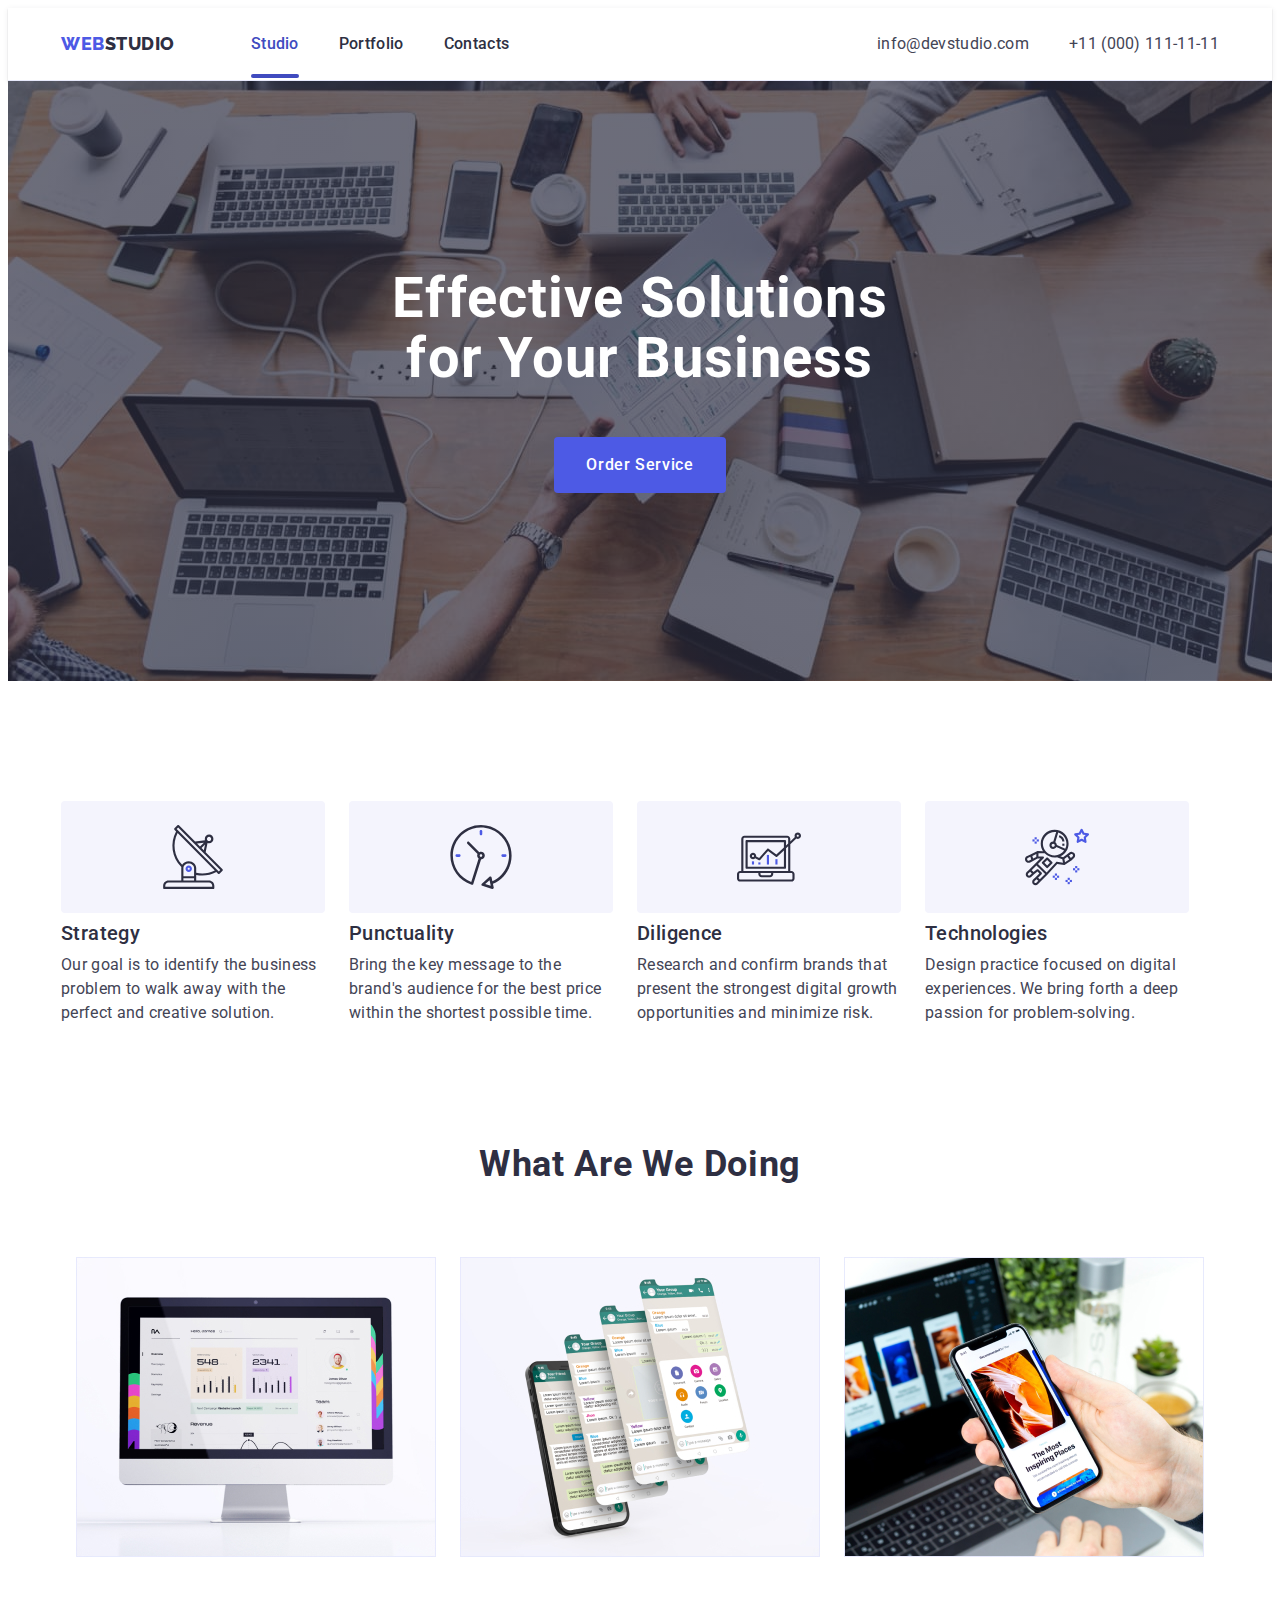
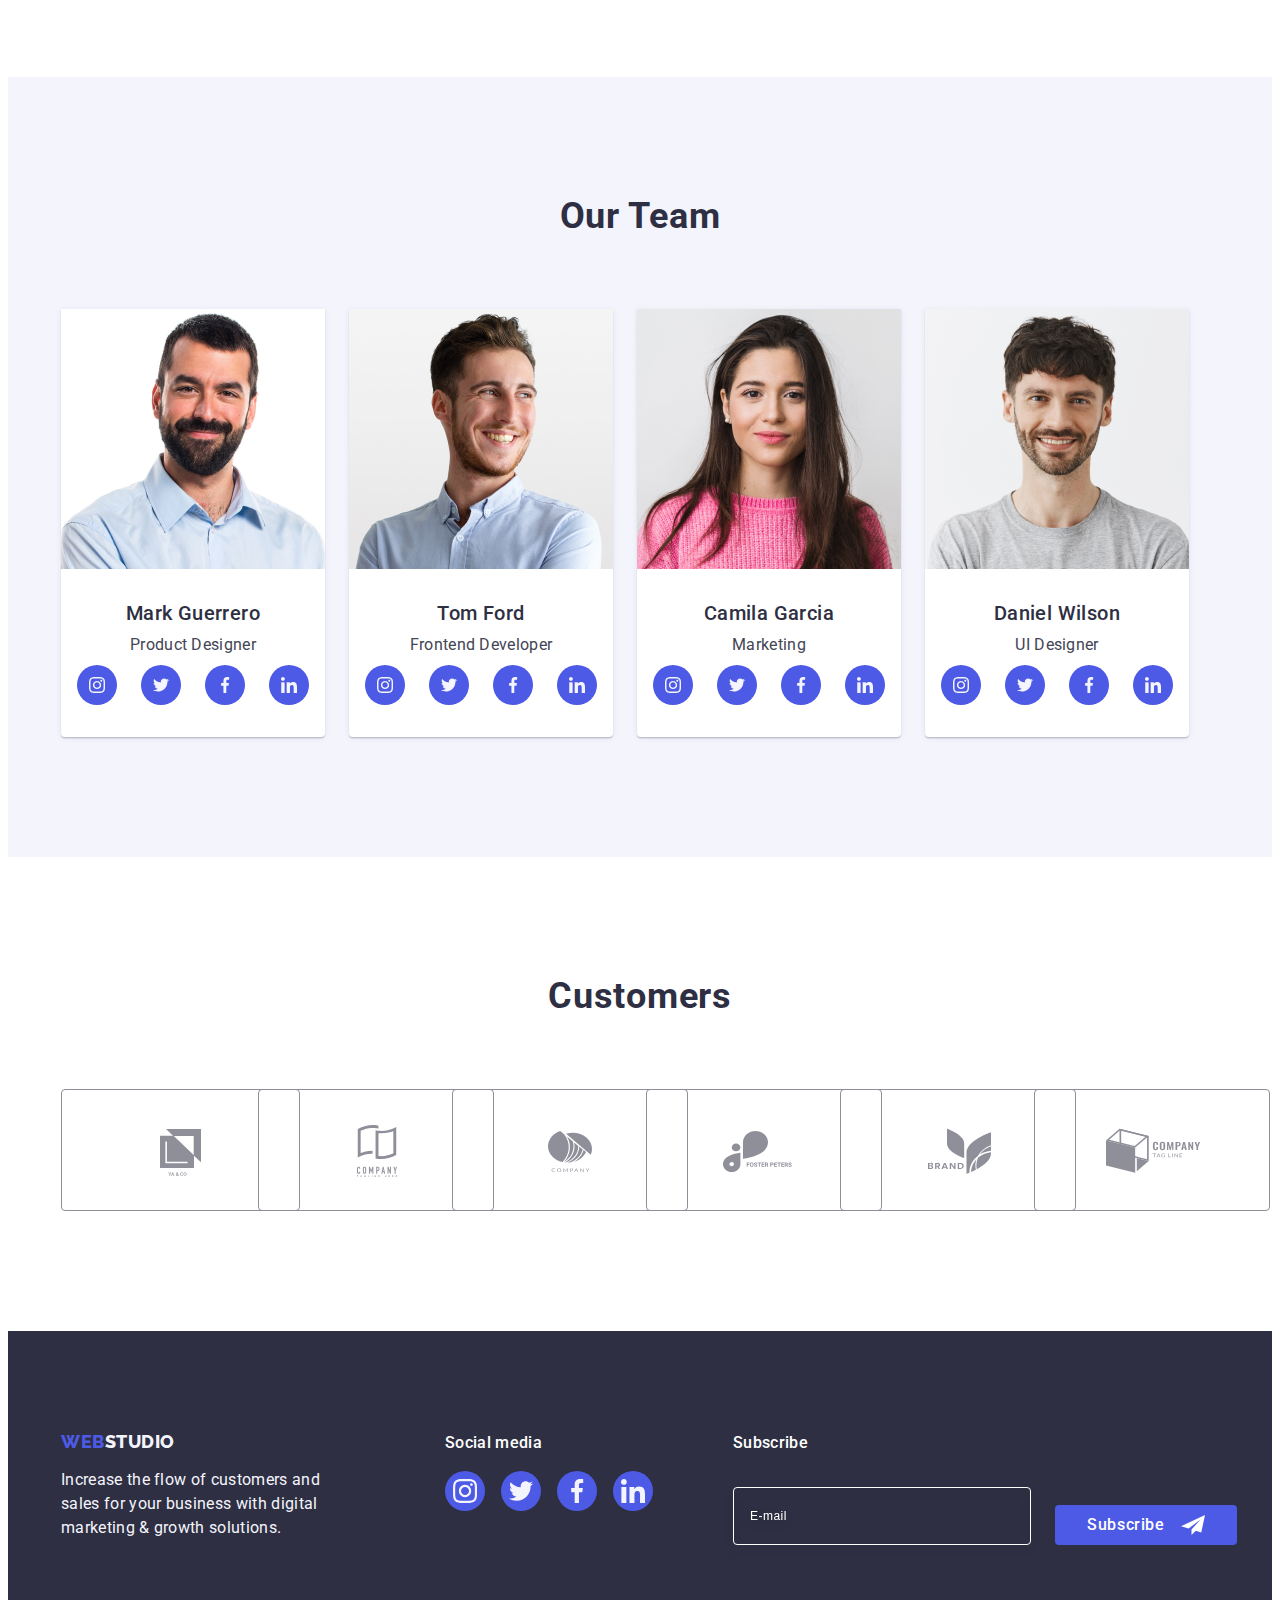
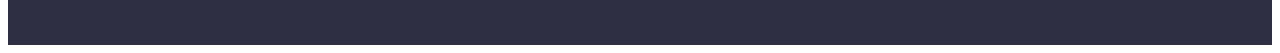
==== index.html @ f56a8803 "Initial commit" ====
<!DOCTYPE html>
<html lang="en">
<head>
    <meta charset="UTF-8">
    <meta http-equiv="X-UA-Compatible" content="IE=edge">
    <meta name="viewport" content="width=device-width, initial-scale=1.0">
    <title>WebStudio</title>

    <!-- Fonts -->
    <link rel="preconnect" href="https://fonts.googleapis.com">
    <link rel="preconnect" href="https://fonts.gstatic.com" crossorigin>
    <link href="https://fonts.googleapis.com/css2?family=Raleway:wght@800&family=Roboto:wght@400;500;700;900&display=swap" rel="stylesheet">

    <!-- Styles -->
    <link rel="stylesheet" href="https://cdnjs.cloudflare.com/ajax/libs/modern-normalize/2.0.0/modern-normalize.min.css" integrity="sha512-4xo8blKMVCiXpTaLzQSLSw3KFOVPWhm/TRtuPVc4WG6kUgjH6J03IBuG7JZPkcWMxJ5huwaBpOpnwYElP/m6wg==" crossorigin="anonymous" referrerpolicy="no-referrer"/>    <link rel="stylesheet" href="./css/styles.css">

</head>
<body style="font-family: 'Roboto', sans-serif; color: #434455; background-color: #FFFFFF;">
    <!-- Header -->
    <header class="header">
        <div class="header-container container">

        <!-- Menu -->
        <nav class="nav">
            <a class="logo link" href="./index.html">Web<span class="text-link">Studio</span></a>
            <ul class="nav-menu list">
                <li>
                    <a href="./index.html" class="nav-item link active">Studio</a>
                </li>
                <li>
                    <a href="./portfolio.html" class="nav-item link">Portfolio</a>
                </li>
                <li>
                    <a href="" class="nav-item link">Contacts</a>
                </li>
            </ul>
        </nav>

        <address class="address" style="font-style: normal;">
            <ul class="address-list list">
                <li>
                    <a class="address-link link" href="mailto:info@devstudio.com">info@devstudio.com</a>
                </li>
                <li>
                    <a class="address-link link" href="tel:+110001111111">+11 (000) 111-11-11</a>
                </li>
            </ul>
        </address>
        </div>
    </header>

    <main>
        <!-- Section 1 -->
        <section class="primary-section">
            <div class="container">
                <h1 class="title">Effective Solutions for Your Business</h1>
                <button data-modal-open type="button" class="btn-orders btn">Order Service</button>
            </div>
        </section>
        
        <!-- Section 2 -->
        <section class="secondary-section section">
            <div class="container">
                <h2  class="title-section visually-hidden">Our Services</h2>

            <ul class="section-list list">
                <li class="section-list-item">
                    <div class="section-icon-bg">
                        <svg class="icon" width="64" height="64">
                            <use href="./images/icons.svg#antenna"></use>
                        </svg>
                    </div>
                    <h3 class="title-description">Strategy</h3>
                    <p class="text-description">
                        Our goal is to identify the business problem to walk away with the perfect and creative solution. 
                    </p>
                </li>
                <li class="section-list-item">
                    <div class="section-icon-bg">
                        <svg class="icon" width="64" height="64">
                            <use href="./images/icons.svg#clock"></use>
                        </svg>
                    </div>
                    <h3 class="title-description">Punctuality</h3>
                    <p class="text-description">
                        Bring the key message to the brand's audience for the best price within the shortest possible time. 
                    </p>
                </li>
                <li class="section-list-item">
                    <div class="section-icon-bg">
                        <svg class="icon" width="64" height="64">
                            <use href="./images/icons.svg#diagrama"></use>
                        </svg>
                    </div>
                    <h3 class="title-description">Diligence</h3>
                    <p class="text-description">
                        Research and confirm brands that present the strongest digital growth opportunities and minimize risk. 
                    </p>
                </li>
                <li class="section-list-item">
                    <div class="section-icon-bg">
                        <svg class="icon" width="64" height="64">
                            <use href="./images/icons.svg#astronaut"></use>
                        </svg>
                    </div>
                    <h3 class="title-description">Technologies</h3>
                    <p class="text-description">
                        Design practice focused on digital experiences. We bring forth a deep passion for problem-solving. 
                    </p>
                </li>
            </ul>
            </div>
            
        </section>

        <!-- Section 3 -->
        <section class="section">
            <div class="container">
                <h2 class="title-section">What are we doing</h2>
                <ul class="section-list container list">
                    <li class="img-list-item">
                        <img src="./images/iMac-img.jpg" alt="iMac" width="360" height="300">
                    </li>
                    <li class="img-list-item">
                        <img src="./images/iPhone-img.jpg" alt="iPhone" width="360" height="300">
                    </li>
                    <li class="img-list-item">
                        <img src="./images/mac_and_phone-img.jpg" alt="iPhone&Macbook" width="360" height="300">
                    </li>
                </ul>
            </div>
        </section>

        <!-- Section 4 -->
        <section class="team section">
            <div class="container">
                <h2 class="title-section">Our Team</h2>
                <ul class="section-list list">
                    <li class="list-item">
                        <img src="./images/Mark_Guerrero.jpg" alt="Mark Guerrero, Product Designer" width="264" height="260">
                        <div class="text-container">
                            <h3 class="title-description">Mark Guerrero</h3>
                            <p class="text-description">Product Designer</p>

                            <ul class="list-svg list">
                                <li class="item-svg">
                                    <a class="item-svg-link link" href="">
                                        <svg class="icon" width="16" height="16">
                                            <use href="./images/icons.svg#instagram"></use>
                                        </svg>
                                    </a>
                                </li>
                                <li class="item-svg">
                                    <a class="item-svg-link link" href="">
                                        <svg class="icon" width="16" height="16">
                                            <use href="./images/icons.svg#twitter"></use>
                                        </svg>
                                    </a>
                                </li>
                                <li class="item-svg">
                                    <a class="item-svg-link link" href="">
                                        <svg class="icon" width="16" height="16">
                                            <use href="./images/icons.svg#facebook"></use>
                                        </svg>
                                    </a>
                                </li>
                                <li class="item-svg">
                                    <a class="item-svg-link link" href="">
                                        <svg class="icon" width="16" height="16">
                                            <use href="./images/icons.svg#linkendin"></use>
                                        </svg>
                                    </a>
                                </li>
                            </ul>
                        </div>
                        
                        
                    </li>

                    <li class="list-item">
                        <img src="./images/Tom_Ford.jpg" alt="Tom Ford, Frontend Developer" width="264" height="260">
                        <div class="text-container">
                            <h3 class="title-description">Tom Ford</h3>
                            <p class="text-description">Frontend Developer</p>

                            <ul class="list-svg list">
                                <li class="item-svg">
                                    <a class="item-svg-link link" href="">
                                        <svg class="icon" width="16" height="16">
                                            <use href="./images/icons.svg#instagram"></use>
                                        </svg>
                                    </a>
                                </li>
                                <li class="item-svg">
                                    <a class="item-svg-link link" href="">
                                        <svg class="icon" width="16" height="16">
                                            <use href="./images/icons.svg#twitter"></use>
                                        </svg>
                                    </a>
                                </li>
                                <li class="item-svg">
                                    <a class="item-svg-link link" href="">
                                        <svg class="icon" width="16" height="16">
                                            <use href="./images/icons.svg#facebook"></use>
                                        </svg>
                                    </a>
                                </li>
                                <li class="item-svg">
                                    <a class="item-svg-link link" href="">
                                        <svg class="icon" width="16" height="16">
                                            <use href="./images/icons.svg#linkendin"></use>
                                        </svg>
                                    </a>
                                </li>
                            </ul>
                        </div>
                        
                        
                    </li>

                    <li class="list-item">
                        <img src="./images/Camila_Garcia.jpg" alt="Camila Garcia, Marketing" width="264" height="260">
                        <div class="text-container">
                            <h3 class="title-description">Camila Garcia</h3>
                            <p class="text-description">Marketing</p>

                            <ul class="list-svg list">
                                <li class="item-svg">
                                    <a class="item-svg-link link" href="">
                                        <svg class="icon" width="16" height="16">
                                            <use href="./images/icons.svg#instagram"></use>
                                        </svg>
                                    </a>
                                </li>
                                <li class="item-svg">
                                    <a class="item-svg-link link" href="">
                                        <svg class="icon" width="16" height="16">
                                            <use href="./images/icons.svg#twitter"></use>
                                        </svg>
                                    </a>
                                </li>
                                <li class="item-svg">
                                    <a class="item-svg-link link" href="">
                                        <svg class="icon" width="16" height="16">
                                            <use href="./images/icons.svg#facebook"></use>
                                        </svg>
                                    </a>
                                </li>
                                <li class="item-svg">
                                    <a class="item-svg-link link" href="">
                                        <svg class="icon" width="16" height="16">
                                            <use href="./images/icons.svg#linkendin"></use>
                                        </svg>
                                    </a>
                                </li>
                            </ul>
                        </div>
                    </li>
                    
                    <li class="list-item">
                        <img src="./images/Daniel_Wilson.jpg" alt="Daniel Wilson, UI Designer" width="264" height="260">
                        <div class="text-container">
                            <h3 class="title-description">Daniel Wilson</h3>
                            <p class="text-description">UI Designer</p>

                            <ul class="list-svg list">
                                <li class="item-svg">
                                    <a class="item-svg-link link" href="">
                                        <svg class="icon" width="16" height="16">
                                            <use href="./images/icons.svg#instagram"></use>
                                        </svg>
                                    </a>
                                </li>
                                <li class="item-svg">
                                    <a class="item-svg-link link" href="">
                                        <svg class="icon" width="16" height="16">
                                            <use href="./images/icons.svg#twitter"></use>
                                        </svg>
                                    </a>
                                </li>
                                <li class="item-svg">
                                    <a class="item-svg-link link" href="">
                                        <svg class="icon" width="16" height="16">
                                            <use href="./images/icons.svg#facebook"></use>
                                        </svg>
                                    </a>
                                </li>
                                <li class="item-svg">
                                    <a class="item-svg-link link" href="">
                                        <svg class="icon" width="16" height="16">
                                            <use href="./images/icons.svg#linkendin"></use>
                                        </svg>
                                    </a>
                                </li>
                            </ul>
                        </div>
                    </li>
                </ul>
            </div>
        </section>

        <!-- Section 5 -->
        <section class="customers section">
            <div class="container">
                <h2 class="title-section">Customers</h2>
                <ul class="section-list list list-customers">
                    <li class="list-customers-item">
                        <a class="item-border" href="">
                            <svg class="icon" width="104" height="56">
                                <use href="./images/icons.svg#customer1"></use>
                            </svg>
                        </a>
                    </li>

                    <li class="list-customers-item">
                        <a class="item-border" href="">
                            <svg class="icon" width="104" height="56">
                                <use href="./images/icons.svg#customer2"></use>
                            </svg>
                        </a>
                    </li>

                    <li class="list-customers-item">
                        <a class="item-border" href="">
                            <svg class="icon" width="104" height="56">
                                <use href="./images/icons.svg#customer3"></use>
                            </svg>
                        </a>
                    </li>

                    <li class="list-customers-item">
                        <a class="item-border" href="">
                            <svg class="icon" width="104" height="56">
                                <use href="./images/icons.svg#customer4"></use>
                            </svg>
                        </a>
                    </li>

                    <li class="list-customers-item">
                        <a class="item-border" href="">
                            <svg class="icon" width="104" height="56">
                                <use href="./images/icons.svg#customer5"></use>
                            </svg>
                        </a>
                    </li>

                    <li class="list-customers-item">
                        <a class="item-border" href="">
                            <svg class="icon" width="104" height="56">
                                <use href="./images/icons.svg#customer6"></use>
                            </svg>
                        </a>
                    </li>
                </ul>
            </div>
        </section>
    </main>

    <!-- Footer -->
    <footer class="footer">
        <div class="wrapper container">
            <div class="footer-container">
                <a class="logo  link" href="./index.html">Web<span class="text-link">Studio</span></a>
                <p class="footer-text">Increase the flow of customers and sales for your business with digital marketing & growth solutions.</p>
            </div>
    
            <!-- Socail links -->
            <div class="social-media">
                <p class="title-socials">Social media</p>
                <ul class="section-list list">
                    <li class="item-svg">
                        <a class="item-svg-link link" href="">
                            <svg class="icon" width="24" height="24">
                                <use href="./images/icons.svg#instagram"></use>
                            </svg>
                        </a>
                    </li>
                    <li class="item-svg">
                        <a class="item-svg-link link" href="">
                            <svg class="icon" width="24" height="24">
                                <use href="./images/icons.svg#twitter"></use>
                            </svg>
                        </a>
                    </li>
                    <li class="item-svg">
                        <a class="item-svg-link link" href="">
                            <svg class="icon" width="24" height="24">
                                <use href="./images/icons.svg#facebook"></use>
                            </svg>
                        </a>
                    </li>
                    <li class="item-svg">
                        <a class="item-svg-link link" href="">
                            <svg class="icon" width="24" height="24">
                                <use href="./images/icons.svg#linkendin"></use>
                            </svg>
                        </a>
                    </li>
                </ul>
            </div>

            <div class="footer-form">
                <p class="title-form">Subscribe</p>
                <form class="form">
                    <label class="form-label">
                        <input class="form-input" type="email" name="email" placeholder="E-mail">
                    </label>
    
                    <button class="btn btn-footer" type="submit">Subscribe
                        <svg class="icon" width="24" height="24">
                            <use href="./images/icons.svg#paper-fly"></use>
                        </svg>
                    </button>
                </form>
            </div>

            
        </div>
    </footer>


    <!-- Modal window -->
    <div class="backdrop is-hidden parent" data-modal>
        <div class="modal">

                <button type="button" data-modal-close class="close-button">
                    <svg class="modal-icon icon" width="8" height="8">
                        <use href="./images/icons.svg#close"></use>
                    </svg>
                </button>

                <p class="modal-title">Leave your contacts and we will call you back</p>
              
                <form class="form">
                    <div class="form-container">
                      <label for="user-name" class="form-label">
                          Name
                        </label>
                        <div class="input-with-icon">
                            <input type="text" name="user-name" id="user-name" class="form-input">
                            <svg class="input-icon" width="18" height="24">
                                <use href="./images/icons.svg#person"></use>
                            </svg>
                        </div>
                    </div>
      
                        <div class="form-container">
                            <label for="telephone" class="form-label">
                                Phone
                            </label>
                              <div class="input-with-icon">
                                  <input type="tel" name="phone" id="telephone" class="form-input">
                                  <svg class="input-icon" width="18" height="24">
                                      <use href="./images/icons.svg#phone"></use>
                                  </svg>
                              </div>
                        </div>
                          
                        <div class="form-container">
                            <label for="email" class="form-label">
                                Email
                            </label>
                            <div class="input-with-icon">
                              <input type="email" name="email" id="email" class="form-input">
                              <svg class="input-icon" width="18" height="24">
                                  <use href="./images/icons.svg#email"></use>
                              </svg>
                            </div>
                        </div>

                        <div class="form-container ">
                            <label for="user-comment" class="form-label">
                                Comment
                            </label>
                            <textarea name="user-comment" id="user-comment" class="form-input" placeholder="Text input"></textarea>

                        </div>
                          
    
                          
                        <div class="form-container">
                            <input type="checkbox" name="user-privacy" id="user-privacy" class="form-checkbox visually-hidden" value="true" />
                            <label for="user-privacy" class="checkbox-label">
                                <span class="checkbox-span">
                                    <svg class="checkbox-icon" width="10" height="8">
                                        <use href="./images/icons.svg#checked"></use>
                                    </svg>
                                </span>
                                I accept the terms and conditions of the
                                <a href="#" class="privacy-policy-link">Privacy Policy</a>
                            </label>
                        </div>
                        
                        
                          
  
                          <button class="btn btn-orders" type="submit">Send</button>
                </form>
        </div>
    </div>

    <script src="./js/modal.js"></script>
</body>
</html>
---- css/styles.css ----
:root {
  --primary-logo-color: #4D5AE5;
  --primary-color: #2E2F42;
  --secondary-color: #434455;
  --secondary-background-color: #F4F4FD;
  --hover-color: #404BBF;
}

body {
  background-color: #ffffff;
  color: var(--secondary-color);
}

h1, h2, h3, h4, h5, h6 {
  margin: 0;
  padding: 0;
  font-size: inherit;
  font-weight: inherit;
}

img{
  display: block;
}

p {
  margin: 0;
  padding: 0;
  font-size: inherit;
  line-height: inherit;
}

ul {
  margin: 0;
  padding: 0;
  list-style: none;
}

.header{
  padding: 24px 0;
  border-bottom: 1px solid #E7E9FC;
  box-shadow: 0px 2px 1px rgba(46, 47, 66, 0.08), 0px 1px 1px rgba(46, 47, 66, 0.16), 0px 1px 6px rgba(46, 47, 66, 0.08);
}

.header-container{
  display: flex;
  justify-content: space-between;
}

.container{
  max-width: 1158px;

  margin: 0 auto;
  padding: 0 15px;
}

.text-container{
  margin: 0 auto;
  text-align: center;
  padding: 32px 0px;
}

.app-container{
  padding: 32px 16px;
  border: 1px solid #e7e9fc;
  border-top: none;
}

.nav{
  display: flex;
  align-items: center;
}

.nav-menu, .address-list{
  display: flex;
  gap: 40px;
}


.logo.link {
  font-family: 'Raleway', sans-serif;
  font-style: normal;
  font-weight: 800;
  font-size: 18px;
  line-height: 1.17;
  letter-spacing: 0.03em;
  text-transform: uppercase;
  text-decoration: none;
  color: var(--primary-logo-color);

  margin-right: 76px;
}

.link {
  text-decoration: none;
}

.list,
.list::before{
  list-style: none;
  list-style-type: none;
}

.text-link {
  color: #2E2F42;
}


.nav-item.link{
  font-weight: 500;
  line-height: 1.5;
  letter-spacing: 0.02em;
  color: var(--primary-color);
  padding: 24px 0;
}




.nav-item.link:hover,
.nav-item.link:focus {
  color: var(--hover-color);
}

.address-link.link {
  color: #434455;
  font-family: "Roboto", sans-serif;
  font-size: 16px;
  line-height: 1.5em;
  font-weight: 400;
  letter-spacing: 0.02em;
  text-decoration: none;
  transition: color 250ms cubic-bezier(0.4, 0, 0.2, 1); 
}

.address-list{
  display: flex;
}

.address-link.link:hover,
.address-link.link:focus {
  color: var(--hover-color);
}

.btn{
  display: block;

  font-family: "Roboto", sans-serif;
  font-weight: 500;
  font-size: 16px;
  line-height: 1.5;
  letter-spacing: 0.04em;
  background-color: var(--secondary-background-color);
  cursor: pointer;
  color: #4D5AE5;
  border: 1px solid #e7e9fc;
  border-radius: 4px;
  padding: 12px 24px;
  transition: color 250ms cubic-bezier(0.4, 0, 0.2, 1), 
              background-color 250ms cubic-bezier(0.4, 0, 0.2, 1), 
              border-color 250ms cubic-bezier(0.4, 0, 0.2, 1), 
              box-shadow 250ms cubic-bezier(0.4, 0, 0.2, 1);
}

.section-portfolio .link:first-child{
  display: block;
  transition: color 250ms cubic-bezier(0.4, 0, 0.2, 1), 
              background-color 250ms cubic-bezier(0.4, 0, 0.2, 1), 
              border-color 250ms cubic-bezier(0.4, 0, 0.2, 1), 
              box-shadow 250ms cubic-bezier(0.4, 0, 0.2, 1);
}

.section-portfolio .link:first-child:hover{
  box-shadow: 0px 1px 6px rgba(46, 47, 66, 0.08), 0px 1px 1px rgba(46, 47, 66, 0.16), 0px 2px 1px rgba(46, 47, 66, 0.08);
}

.btn:hover, 
.btn:focus{
  background-color: var(--hover-color);
  color: #ffffff;
  border: 1px solid transparent;
  box-shadow: 0px 3px 1px rgba(0, 0, 0, 0.1), 0px 2px 1px rgba(0, 0, 0, 0.08), 0px 2px 2px rgba(0, 0, 0, 0.12);
  transition: color 250ms cubic-bezier(0.4, 0, 0.2, 1),
            background-color 250ms cubic-bezier(0.4, 0, 0.2, 1),
            box-shadow 250ms cubic-bezier(0.4, 0, 0.2, 1);
}

.list-button li:first-child .btn:hover {
  box-shadow: 0px 3px 1px rgba(0, 0, 0, 0.1), 0px 2px 1px rgba(0, 0, 0, 0.08), 0px 2px 2px rgba(0, 0, 0, 0.12);
}

.btn-orders,
.btn-footer{
  background-color: var(--primary-logo-color);
  color: #ffffff;
  margin-right: auto;
  margin-left: auto;
  padding: 16px 32px;
  min-width: 169px;
  height: 56px;
  border: none;
  box-shadow: none;
  transition: background-color 250ms cubic-bezier(0.4, 0, 0.2, 1);
}



.primary-section{
  background-image: linear-gradient(rgba(46, 47, 66, 0.7), rgba(46, 47, 66, 0.7)), url('../images/people-office.jpg');
  background-repeat: no-repeat;
  background-position: center;
  background-size: cover;
  max-width: 1440px;
  padding: 188px 0;
  transition: background-color 250ms cubic-bezier(0.4, 0, 0.2, 1);
  margin: 0 auto;
}

/* Active-pages */

.active{
  position: relative;
  margin-bottom: 20px;
  color: #404bbf !important; 
  transition: color 250ms cubic-bezier(0.4, 0, 0.2, 1);
}

.active::after{
  content: "";
  display: block;
  width: 100%;
  height: 4px;
  background-color: #404BBF;
  position: absolute;
  bottom: -1px;
  left: 0;
  border-radius: 2px;
}

.title {
  color: #ffffff;
  font-style: normal;
  font-weight: 700;
  font-size: 56px;
  line-height: 1.07;
  letter-spacing: 0.02em;
  text-align: center;
  max-width: 496px;
  margin: 0 auto 48px;
}

.title-section{
  font-family: 'Roboto', sans-serif;
  font-style: normal;
  font-weight: 700;
  font-size: 36px;
  line-height: 1.11;
  text-transform: capitalize;
  text-align: center;
  letter-spacing: 0.02em;
  color: var(--primary-color);
  margin-bottom: 72px;
}

.text-container .title-description{
  margin-bottom: 8px;
}

.title-description{
  font-family: 'Roboto', sans-serif;
  font-weight: 500;
  font-size: 20px;
  line-height: 1.2;
  letter-spacing: 0.02em;
  text-transform: capitalize;
  color: var(--primary-color);
}

.text-description{
  font-family: 'Roboto', sans-serif;
  font-size: 16px;
  line-height: 1.5;
  letter-spacing: 0.02em;
}

.text-category{
  color: #434455;
}

.title-project {
  font-family: 'Roboto', sans-serif;
  font-weight: 500;
  font-size: 20px;
  line-height: 1.2;
  letter-spacing: 0.02em;
  color: var(--primary-color);
}

.list-item{
  background-color: #FFFFFF;
  border-radius: 0px 0px 4px 4px;
  box-shadow: 0px 1px 6px rgba(46, 47, 66, 0.08), 0px 1px 1px rgba(46, 47, 66, 0.16), 0px 2px 1px rgba(46, 47, 66, 0.08);
}

.team {
  background-color: #F4F4FD;
}

.footer{
  background-color: #2E2F42;
  padding: 100px 0;
}

.footer-container{
  margin-right: 120px;
}

.footer .link{
  display: block;
  margin-bottom: 16px;
}

.footer .text-link{
  color: #F4F4FD;
}

.footer-text{
  letter-spacing: 0.02em;
  line-height: 1.5;
  color: #F4F4FD;
  width: 264px;

  margin-top: 16px;
}

.footer-form{
  margin-left: 80px;
}

.footer .form{
  display: flex;
  flex-direction: row;
  align-items: flex-end;
  gap: 24px;
}

.footer .form-label{
  color: #FFF;
  font-family: 'Roboto', sans-serif;
  font-size: 16px;
  font-weight: 500;
  line-height: 1.5;
  letter-spacing: 0.32px;
}

.footer .form-input{
  width: 264px;
  height: 40px;
  border: 1px solid #FFF;
  border-radius: 4px;
  filter: drop-shadow(0px 4px 4px rgba(0, 0, 0, 0.15));

  font-size: 12px;
  line-height: 1.5;
  letter-spacing: 0.04em;

  margin-top: 16px;
  padding: 8px 16px;
  color: #FFF;
}

.footer .form-input::placeholder{
  color: #FFF;
}

.footer .form-input[type="email"]{
  background: none;
}

.btn-footer{
  display: flex;
  justify-content: center;
  align-items: center;
  min-width: 165px;
  height: 40px;
  letter-spacing: 0.64px;
}

.btn-footer{
  font-family: 'Roboto', sans-serif;
  font-size: 16px;
  line-height: 1.5;
  letter-spacing: 0.04em;
  font-weight: 500;
}

.btn-footer .icon{
  fill: white;
  margin-left: 16px;
}



.wrapper{
  display: flex;
  align-items: baseline;
}


.section{
  padding: 120px 0;
}

.section:nth-child(3){
  padding-top: 0;
}

.section-list{
  display: flex;
  gap: 24px;
}

.section-list-item{
  flex-basis: 264px;
}

.section-portfolio.section{
  padding: 96px 0 120px;
}

.list-button{
  margin-bottom: 72px;
  justify-content: center;
}

.list-category{
  flex-wrap: wrap;
  row-gap: 48px; 
}

.visually-hidden {
  position: absolute;
  width: 1px;
  height: 1px;
  margin: -1px;
  border: 0;
  padding: 0;
  
  white-space: nowrap;
  clip-path: inset(100%);
  clip: rect(0 0 0 0);
  overflow: hidden;
}

.secondary-section .title-description{
  margin-bottom: 8px;
}

.section-portfolio .title-project{
  margin-bottom: 8px;
}

.backdrop {
  position: fixed;
  top: 0;
  left: 0;
  width: 100%;
  height: 100%;
  background-color: rgba(46, 47, 66, 0.4);
  transition: opacity 250ms cubic-bezier(0.4, 0, 0.2, 1),
    visibility 250ms cubic-bezier(0.4, 0, 0.2, 1);
}

.is-hidden {
  opacity: 0;
  visibility: hidden;
  pointer-events: none;
}

.modal {
  position: absolute;
  top: 50%;
  left: 50%;
  transform: translate(-50%, -50%) scale(1);
  z-index: 10;
  background-color: #FCFCFC;
  width: 408px;
  min-height: 584px;
  box-shadow: 0px 1px 1px rgba(0, 0, 0, 0.14), 0px 1px 3px rgba(0, 0, 0, 0.12), 0px 2px 1px rgba(0, 0, 0, 0.2);
  border-radius: 4px;
  transition: transform 250ms cubic-bezier(0.4, 0, 0.2, 1);
  padding: 72px 24px 24px 24px;
}



.close-button {
  position: absolute;
  top: 24px;
  right: 24px;
  padding: 0;

  width: 24px;
  height: 24px;
  border-radius: 50%;
  background-color: #E7E9FC;
  border: 1px solid rgba(0, 0, 0, 0.10);

  font-size: 20px;
  cursor: pointer;

  display: flex;
  justify-content: center;
  align-items: center;
  transition: background-color 250ms cubic-bezier(0.4, 0, 0.2, 1), border 250ms cubic-bezier(0.4, 0, 0.2, 1);
}

.close-button .modal-icon{
  fill: #2E2F42;
  transition: fill 250ms cubic-bezier(0.4, 0, 0.2, 1);;
}

.close-button:hover,
.close-button:focus {
  background-color: #404BBF;
  border: none;
}

.close-button:hover .modal-icon,
.close-button:focus .modal-icon {
  fill: #ffffff;
}


.section-icon-bg{
  background-color: #F4F4FD;
  width: 264px;
  height: 112px;
  border-radius: 4px;

  margin-bottom: 8px;

  display: flex;
  justify-content: center;
  align-items: center;
}

.section-icon-bg .icon{
  margin: 24px 0;
}

.list-svg{
  margin: 8px auto 0;
  display: flex;
  justify-content: center;
  gap: 24px;
}



.item-svg{
  width: 40px;
  height: 40px;;
  border-radius: 50%;
}

.team .item-svg-link{
  width: 100%;
  height: 100%;
  background-color: #4D5AE5;
  border-radius: 50%;

  display: flex;
  justify-content: center;
  align-items: center;

  transition: background-color 250ms cubic-bezier(0.4, 0, 0.2, 1);
}

.item-svg-link .icon {
  fill: #F4F4FD; 
}

.team .item-svg-link:hover,
.team .item-svg-link:focus{
  background-color: #404BBF;
  border-radius: 50%;
}

.item-svg:hover,
.item-svg:focus{
  background-color: #404BBF;
  transition: color 250ms cubic-bezier(0.4, 0, 0.2, 1),
            background-color 250ms cubic-bezier(0.4, 0, 0.2, 1),
            box-shadow 250ms cubic-bezier(0.4, 0, 0.2, 1);
}

.item-border{
  display: flex;
  justify-content: center;
  align-items: center;

  width: 100%;
  height: 88px;
  border: 1px solid #8E8F99;
  color: #8E8F99;
  border-radius: 4px;
  padding: 16px 32px;
  transition: border-color 250ms cubic-bezier(0.4, 0, 0.2, 1), color 250ms cubic-bezier(0.4, 0, 0.2, 1);
}

.item-border .icon{
  fill: currentColor;
}

.item-border:hover,
.item-border:focus {
  border-color: #404BBF;
  color: #404BBF;
}

.item-border:hover .icon,
.item-border:focus .icon{
  fill: #404BBF;
}

.social-media .section-list{
  gap: 16px;
}

.title-socials, .title-form{
  color: #fff;
  font-size: 16px;
  font-family: 'Roboto', sans-serif;
  font-style: normal;
  font-weight: 500;
  line-height: 24px;
  letter-spacing: 0.32px;
  margin-bottom: 16px;
}

.footer .item-svg{
  width: 40px;
  height: 40px;
  border-radius: 50%;
  transition: background-color 250ms cubic-bezier(0.4, 0, 0.2, 1);
}

.footer .item-svg-link{
  background-color: #4D5AE5;
  width: 100%;
  height: 100%;

  border-radius: 50%;

  display: flex;
  align-items: center;
  justify-content: center;
}

.footer .item-svg-link:first-child{
  transition: background-color 250ms cubic-bezier(0.4, 0, 0.2, 1)
}

.footer .item-svg-link:hover,
.footer .item-svg-link:focus{
  background-color: #31d0aa;;
}

.list-category-item {
  position: relative;
  overflow: hidden;
}

.list-category-item .link:first-child {
transition: box-shadow 250ms cubic-bezier(0.4, 0, 0.2, 1);
}
.app-container {
  position: relative;
  z-index: 1;
}


.list-category-item:focus,
.list-category-item:hover{
box-shadow: 0px 2px 1px 0px rgba(46, 47, 66, 0.08), 0px 1px 1px 0px rgba(46, 47, 66, 0.16), 0px 1px 6px 0px rgba(46, 47, 66, 0.08);
transition: box-shadow 250ms cubic-bezier(0.4, 0, 0.2, 1);
}

.section-portfolio link{
display: block;
transition: box-shadow 250ms cubic-bezier(0.4, 0, 0.2, 1);
transform: translateY(0%);
}

.section-portfolio link:hover{
  box-shadow: 0px 1px 6px rgba(46, 47, 66, 0.08), 0px 1px 1px rgba(46, 47, 66, 0.16), 0px 2px 1px rgba(46, 47, 66, 0.08);
}



.list-category-item:first-child{
  transition: box-shadow 250ms cubic-bezier(0.4, 0, 0.2, 1);
}

.overlay{
  position: relative;
  overflow: hidden;
  width: 360px;
  height: 300px;
  box-sizing: border-box;
}

.parent{
width: 100%;
}

.overlay-text {
  box-sizing: border-box;
  position: absolute;
  top: 0;
  font-size: 16px;
  line-height: 1.5;
  letter-spacing: 0.02em;
  color: #F4F4FD;
  background-color: #4D5AE5;
  padding: 40px 32px;
  width: 100%;
  height: 100%;
  transform: translateY(100%);
  transition: transform 250ms cubic-bezier(0.4, 0, 0.2, 1);
}

.list-category-item:hover .overlay-text {
  transform: translateY(0%);
}


.list-customers-item:first-child{
  width: calc((100% - 120px) / 6);
}

.modal .form-label{
  display: block;
  flex-direction: column;
  width: 360px;
  margin-bottom: 4px;

  font-family: 'Roboto', sans-serif;
  font-size: 12px;
  font-weight: 400;
  line-height: 1.17; 
  letter-spacing: 0.04em;
  color: #8E8F99;
}

.input-with-icon {
  position: relative;
}

.input-with-icon .form-input{
  width: 100%;
  height: 40px;
  border: 1px solid rgba(46, 47, 66, 0.4); 
  border-radius: 4px;
  background-color: transparent; 
  outline: transparent;

  padding: 8px 16px;
  transition: border-color 250ms cubic-bezier(0.4, 0, 0.2, 1);
}

.input-with-icon .form-input:hover,
.input-with-icon .form-input:focus{
  border-color: var(--primary-logo-color);
}

.input-with-icon input[type="text"]:hover + .input-icon,
.input-with-icon input[type="tel"]:hover + .input-icon,
.input-with-icon input[type="email"]:hover + .input-icon,
.input-with-icon input[type="text"]:focus + .input-icon,
.input-with-icon input[type="tel"]:focus + .input-icon,
.input-with-icon input[type="email"]:focus + .input-icon {
  fill: var(--primary-logo-color); 
}



.input-with-icon .form-input[type="text"],
.input-with-icon .form-input[type="tel"],
.input-with-icon .form-input[type="email"]{
  padding-left: 38px;
}

.modal textarea.form-input {
  font-size: 12px;
  line-height: 1.17;
  letter-spacing: 0.04em;
  color: rgba(46, 47, 66, 0.4);

  resize: none;
  margin-top: 4px;
  width: 100%;
  min-height: 120px;
  border: 1px solid rgba(46, 47, 66, 0.40);
  border-radius: 4px;
  background-color: transparent;
  padding: 8px 16px;
  outline: transparent;
  transition: border-color 250ms cubic-bezier(0.4, 0, 0.2, 1);
}

.modal textarea.form-input:hover,
.modal textarea.form-input:focus{
  border-color: var(--primary-logo-color); 
}

.modal textarea.form-input:hover::placeholder,
.modal textarea.form-input:focus::placeholder{
  fill: #4D5AE5;
}

.input-icon {
  position: absolute;
  top: 50%;
  left: 16px;
  transform: translateY(-50%);
  width: 16px;
  height: 16px;
  color: #2E2F42;
  transition: fill 250ms cubic-bezier(0.4, 0, 0.2, 1);
}


.privacy-policy-link:hover {
  text-decoration: none;
}

.checkbox-label {
  align-items: center;
  font-family: 'Roboto', sans-serif;
  font-size: 12px;
  font-weight: 400;
  line-height: 1.17;
  letter-spacing: 0.04em;
  color: #8E8F99;
}

.hidden-checkbox {
  display: none;
}


.hidden-checkbox:checked + .checkbox-icon {
  background-color: #404BBF;
  fill: #f4f4f4;
}

.modal .btn-orders{
  margin-top: 24px;
}

.modal .modal-title {
  text-align: center;
  font-family: 'Roboto', sans-serif;
  font-size: 16px;
  font-weight: 500;
  line-height: 1.5;
  letter-spacing: 0.02em;
  color: #2E2F42;
  margin-bottom: 16px;
}

.modal .form .form-container{
  margin-bottom: 8px; 
}

.modal .form .form-container:nth-child(4){
  margin-bottom: 16px;
}

.modal .form .form-container:nth-child(5){
  margin-bottom: 24px;
}

.checkbox-span {
  width: 16px;
  height: 16px;
  border: 1px solid rgba(46, 47, 66, 0.4);
  border-radius: 2px;
  transition: background-color 250ms cubic-bezier(0.4, 0, 0.2, 1), border 250ms cubic-bezier(0.4, 0, 0.2, 1), fill 250ms cubic-bezier(0.4, 0, 0.2, 1);
  display: inline-flex;
  align-items: center;
  justify-content: center;
  fill: transparent;
  margin-right: 8px;
}


.form-checkbox:checked + .checkbox-label .checkbox-span {
  background-color: #404bbf;
  border: none;
  fill: #F4F4FD;
}

.checkbox-icon {
  width: 10px;
  height: 8px;
}

.privacy-policy-link {
  color: #4d5ae5;
  margin-left: 5px;
}
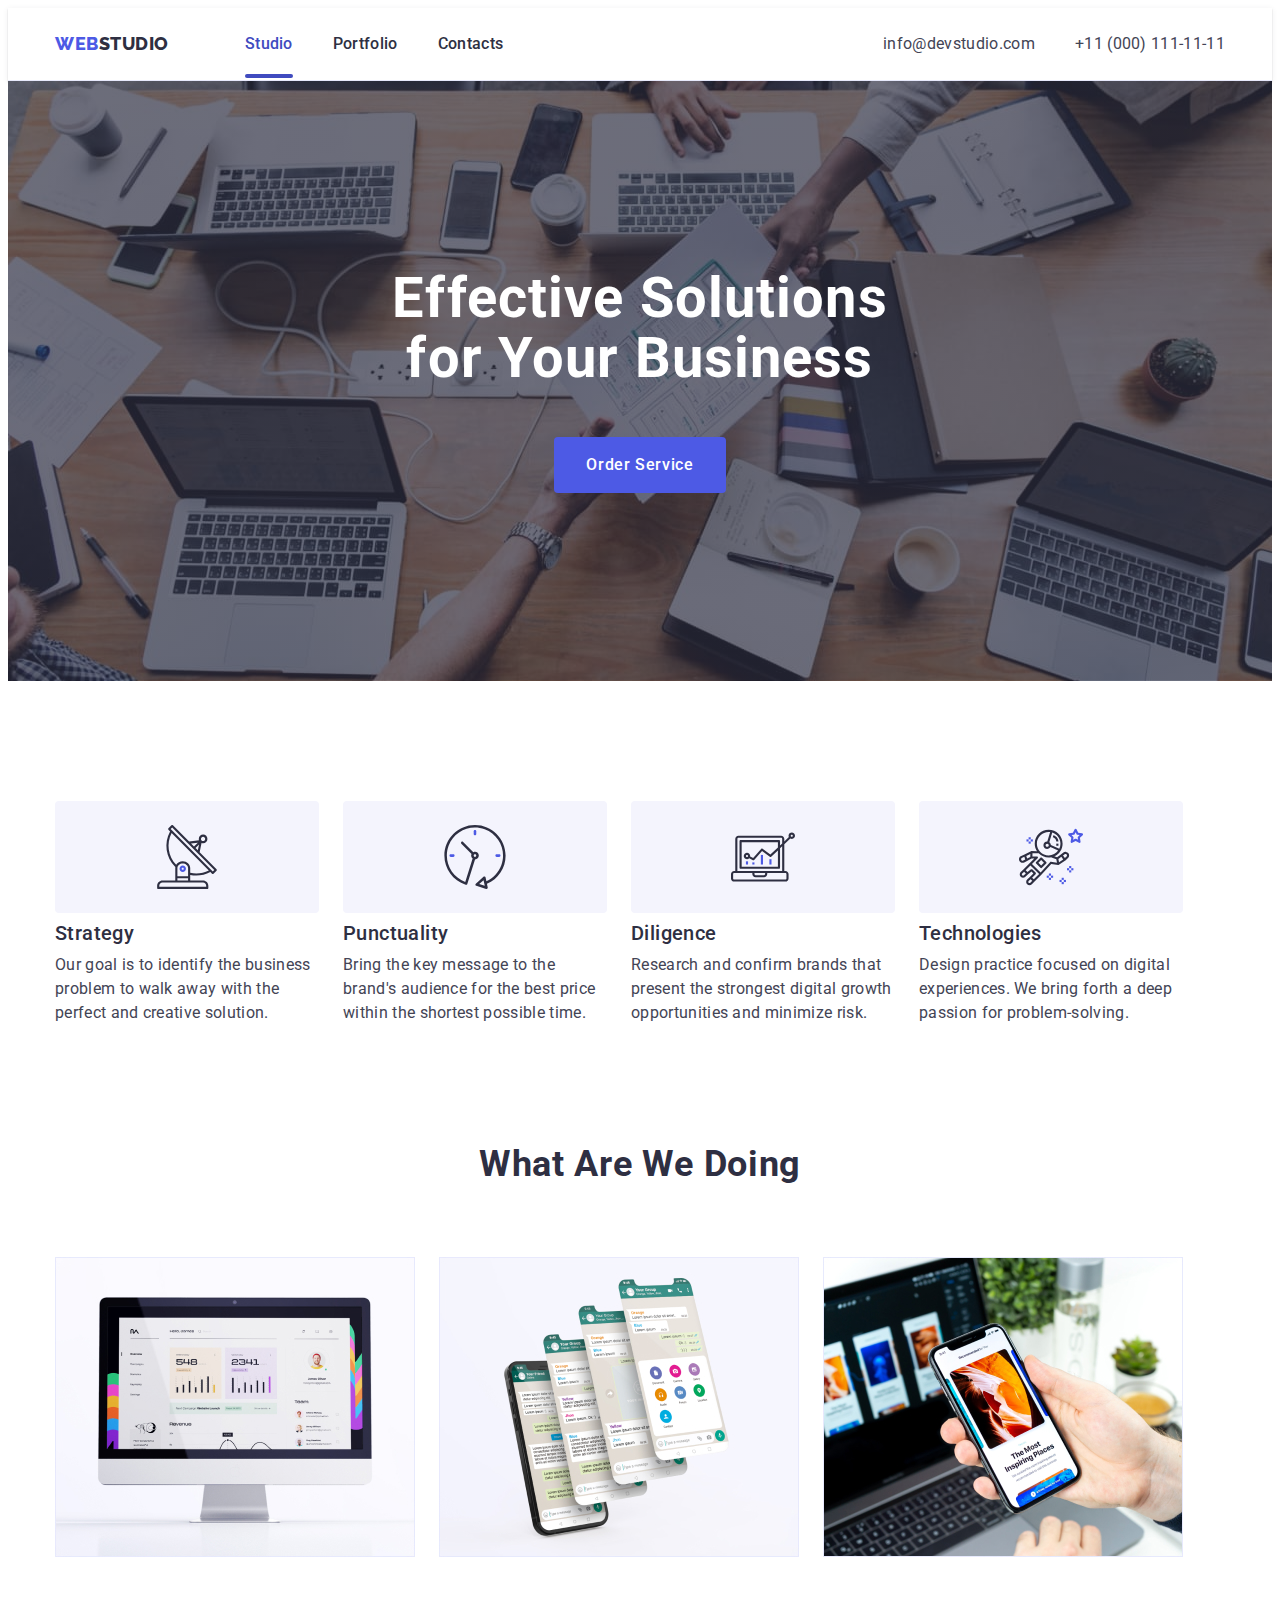
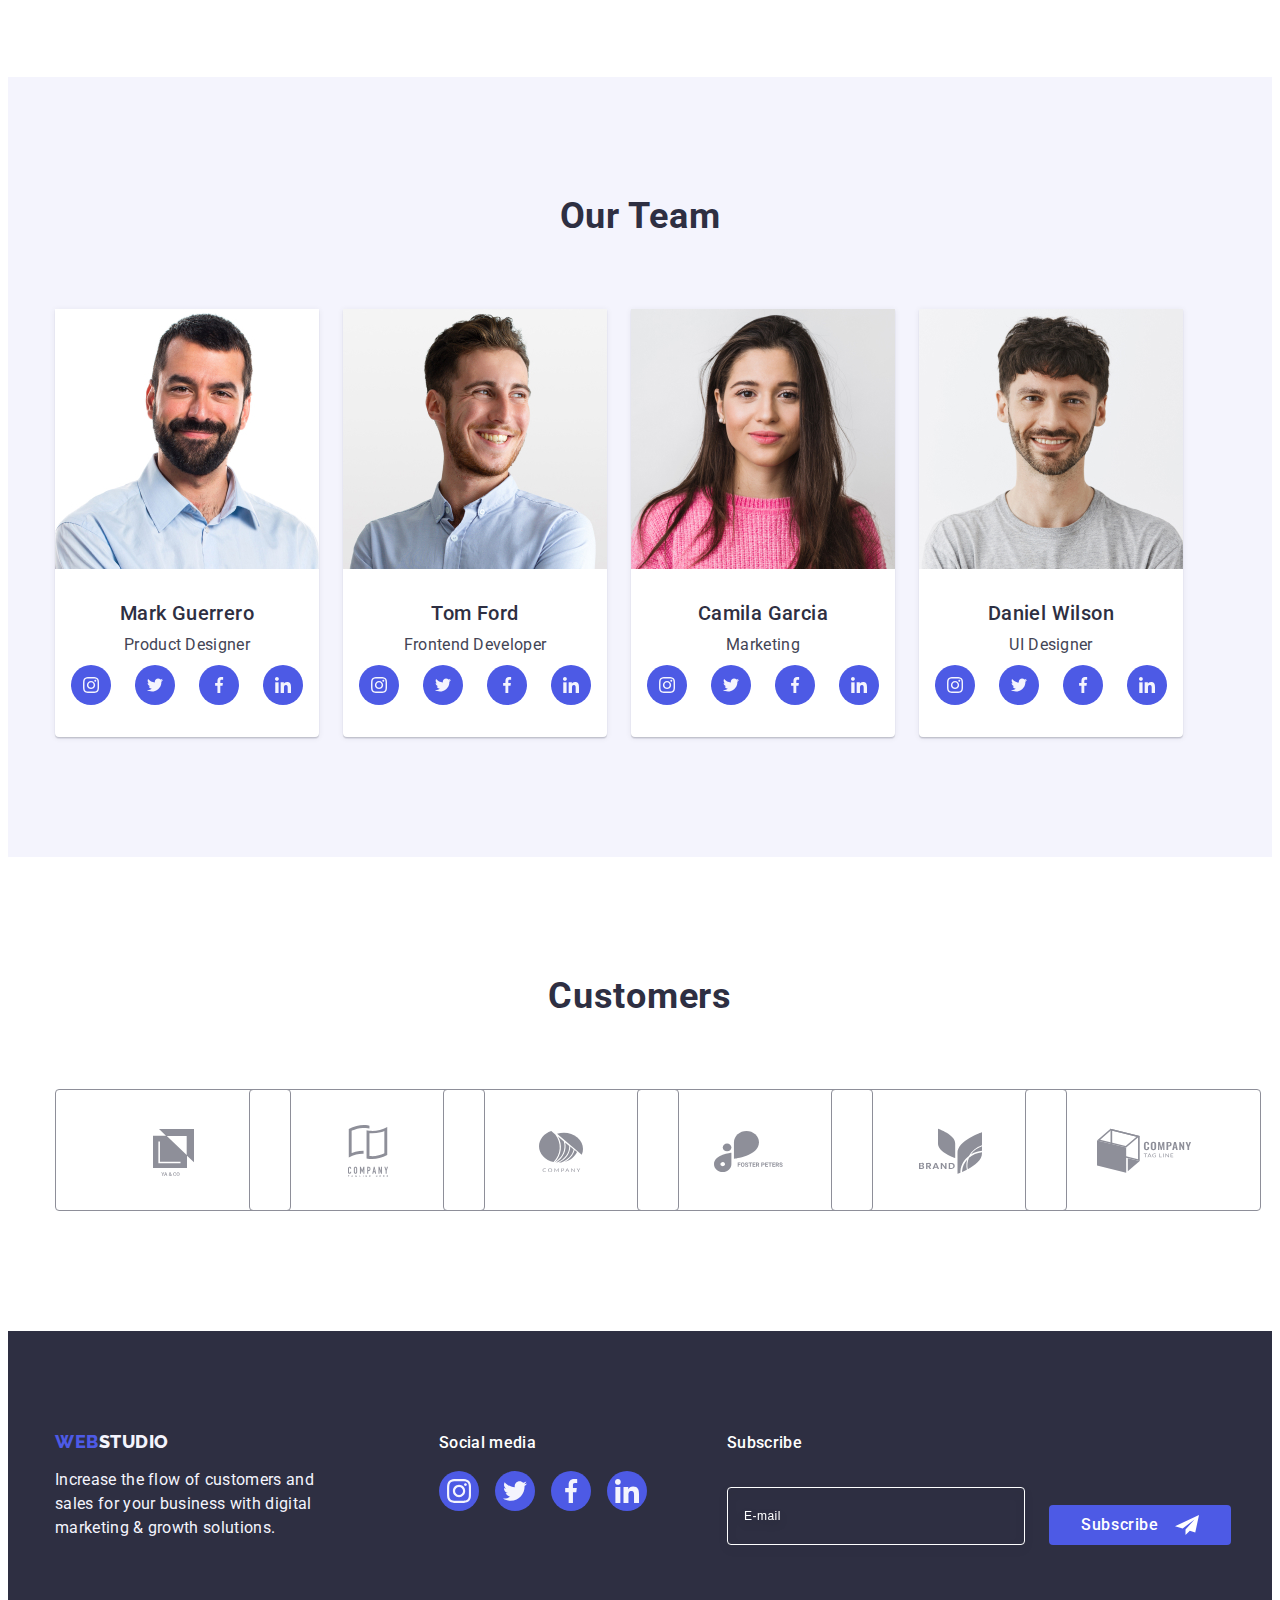
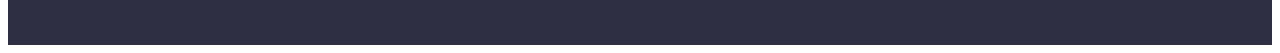
==== commit 4f40130c: "update" ====
--- a/index.html
+++ b/index.html
@@ -46,6 +46,26 @@
                 </li>
             </ul>
         </address>
+
+        <button
+          class="menu-toggle js-open-menu"
+          aria-expanded="false"
+          aria-controls="mobile-menu"
+        >
+          <svg
+            width="24"
+            height="24"
+            fill="currentColor"
+            viewBox="0 0 20 20"
+            xmlns="http://www.w3.org/2000/svg"
+          >
+            <path
+              fill-rule="evenodd"
+              d="M3 5a1 1 0 011-1h12a1 1 0 110 2H4a1 1 0 01-1-1zM3 10a1 1 0 011-1h12a1 1 0 110 2H4a1 1 0 01-1-1zM3 15a1 1 0 011-1h12a1 1 0 110 2H4a1 1 0 01-1-1z"
+              clip-rule="evenodd"
+            ></path>
+          </svg>
+        </button>
         </div>
     </header>
 
@@ -117,7 +137,7 @@
         <section class="section">
             <div class="container">
                 <h2 class="title-section">What are we doing</h2>
-                <ul class="section-list container list">
+                <ul class="section-list list">
                     <li class="img-list-item">
                         <img src="./images/iMac-img.jpg" alt="iMac" width="360" height="300">
                     </li>
@@ -499,6 +519,31 @@
         </div>
     </div>
 
+    <div class="menu-container js-menu-container">
+        <button class="menu-toggle js-close-menu">
+            <svg
+              fill="currentColor"
+              viewBox="0 0 20 20"
+              xmlns="http://www.w3.org/2000/svg"
+              width="24"
+              height="24"
+            >
+              <path
+                fill-rule="evenodd"
+                d="M4.293 4.293a1 1 0 011.414 0L10 8.586l4.293-4.293a1 1 0 111.414 1.414L11.414 10l4.293 4.293a1 1 0 01-1.414 1.414L10 11.414l-4.293 4.293a1 1 0 01-1.414-1.414L8.586 10 4.293 5.707a1 1 0 010-1.414z"
+                clip-rule="evenodd"
+              ></path>
+            </svg>
+          </button>    
+
+          <ul class="mobile-menu">
+            <li><a href="" class="link">About</a></li>
+            <li><a href="" class="link">Products</a></li>
+            <li><a href="" class="link">Contacts</a></li>
+            <li><a href="" class="link">Career</a></li>
+          </ul>
+    </div>
+
     <script src="./js/modal.js"></script>
 </body>
 </html>
--- a/css/styles.css
+++ b/css/styles.css
@@ -736,9 +736,9 @@
 }
 
 
-.list-customers-item:first-child{
+/* .list-customers-item:first-child{
   width: calc((100% - 120px) / 6);
-}
+} */
 
 .modal .form-label{
   display: block;
@@ -912,3 +912,202 @@
   color: #4d5ae5;
   margin-left: 5px;
 }
+
+body {
+  font-family: -apple-system, BlinkMacSystemFont, 'Segoe UI', Roboto, Oxygen,
+    Ubuntu, Cantarell, 'Open Sans', 'Helvetica Neue', sans-serif;
+  line-height: 1.5;
+  color: #212121;
+  background-color: #fff;
+}
+
+.container {
+  min-width: 320px;
+  max-width: 1170px;
+  padding-left: 15px;
+  padding-right: 15px;
+  margin-left: auto;
+  margin-right: auto;
+}
+
+.page-header {
+  box-shadow: 0px 2px 4px -1px rgb(0 0 0 / 20%),
+    0px 4px 5px 0px rgb(0 0 0 / 14%), 0px 1px 10px 0px rgb(0 0 0 / 12%);
+}
+
+.page-header .container {
+  min-height: 80px;
+  display: flex;
+  align-items: center;
+  justify-content: flex-end;
+}
+
+.menu {
+  display: flex;
+  padding: 0;
+  margin: 0;
+  list-style: none;
+}
+
+@media (max-width: 767px) {
+}
+
+.menu .link {
+  padding: 10px;
+  color: inherit;
+  text-decoration: none;
+}
+
+.menu .link:hover,
+.menu .link:focus {
+  text-decoration: underline;
+}
+
+.menu-toggle {
+  min-height: 40px;
+  min-width: 40px;
+  display: flex;
+  align-items: center;
+  justify-content: center;
+
+  margin: 0;
+  padding: 0;
+  background-color: transparent;
+  cursor: pointer;
+  border: none;
+  border-radius: 50%;
+  outline: none;
+}
+
+@media (min-width: 768px) {
+  
+}
+
+.menu-toggle:hover,
+.menu-toggle:focus {
+  background-color: rgba(0, 0, 0, 0.1);
+}
+
+.menu-container {
+  position: fixed;
+  top: 0;
+  left: 0;
+  width: 100vw;
+  height: 100vh;
+  padding: 32px;
+  background-color: #3f51b5;
+  z-index: 999;
+
+  transform: translateX(100%);
+  transition: transform 250ms ease-in-out;
+}
+
+.menu-container.is-open {
+  transform: translateX(0);
+}
+
+.menu-container .menu-toggle {
+  position: absolute;
+  top: 16px;
+  right: 16px;
+  color: #fff;
+}
+
+.mobile-menu {
+  padding: 0;
+  margin: 0;
+  list-style: none;
+}
+
+.mobile-menu .link {
+  display: block;
+  padding: 10px;
+  color: #fff;
+  text-decoration: none;
+}
+
+/* Media viewports */
+
+@media (max-width: 1158px) {
+
+  .section:nth-child(3){
+    display: none;
+  }
+
+  .section-list{
+    max-width: 736px;
+    flex-wrap: wrap;
+    justify-content: center;
+    align-items: center;
+    gap: 72px 24px;
+    margin: 0 auto;
+  }
+
+  .secondary-section .section-list-item{
+    flex-basis: 356px;
+    width: calc((100% - 356px)/2);
+  }
+
+  .secondary-section .title-description{
+    font-weight: 700;
+    font-size: 32px;
+    letter-spacing: 0.045em;
+    line-height: 0.9;
+  }
+
+  .team .section-list{
+    gap: 64px 24px;
+  }
+
+  .section-icon-bg{
+    display: none;
+  }
+
+
+  .footer .container{
+    flex-wrap: wrap;
+    align-items: center;
+    justify-content: center;
+    gap: 72px 24px;
+  }
+
+  
+  .footer-container,
+  .footer-form{
+    margin-left: 0;
+    margin-right: 0;
+  }
+
+  .footer-form{
+    margin-left: -15px;
+  }
+}
+
+@media (max-width: 875px) {
+  
+  .address-list{
+    flex-direction: column;
+    gap: 12px;
+  }
+
+}
+
+@media (min-width: 768px) {
+  .menu-toggle {
+    display: none;
+  }
+}
+
+@media (max-width: 767px){
+  .nav-menu,
+  .address-list {
+    display: none;
+  }
+}
+
+
+
+
+
+
+
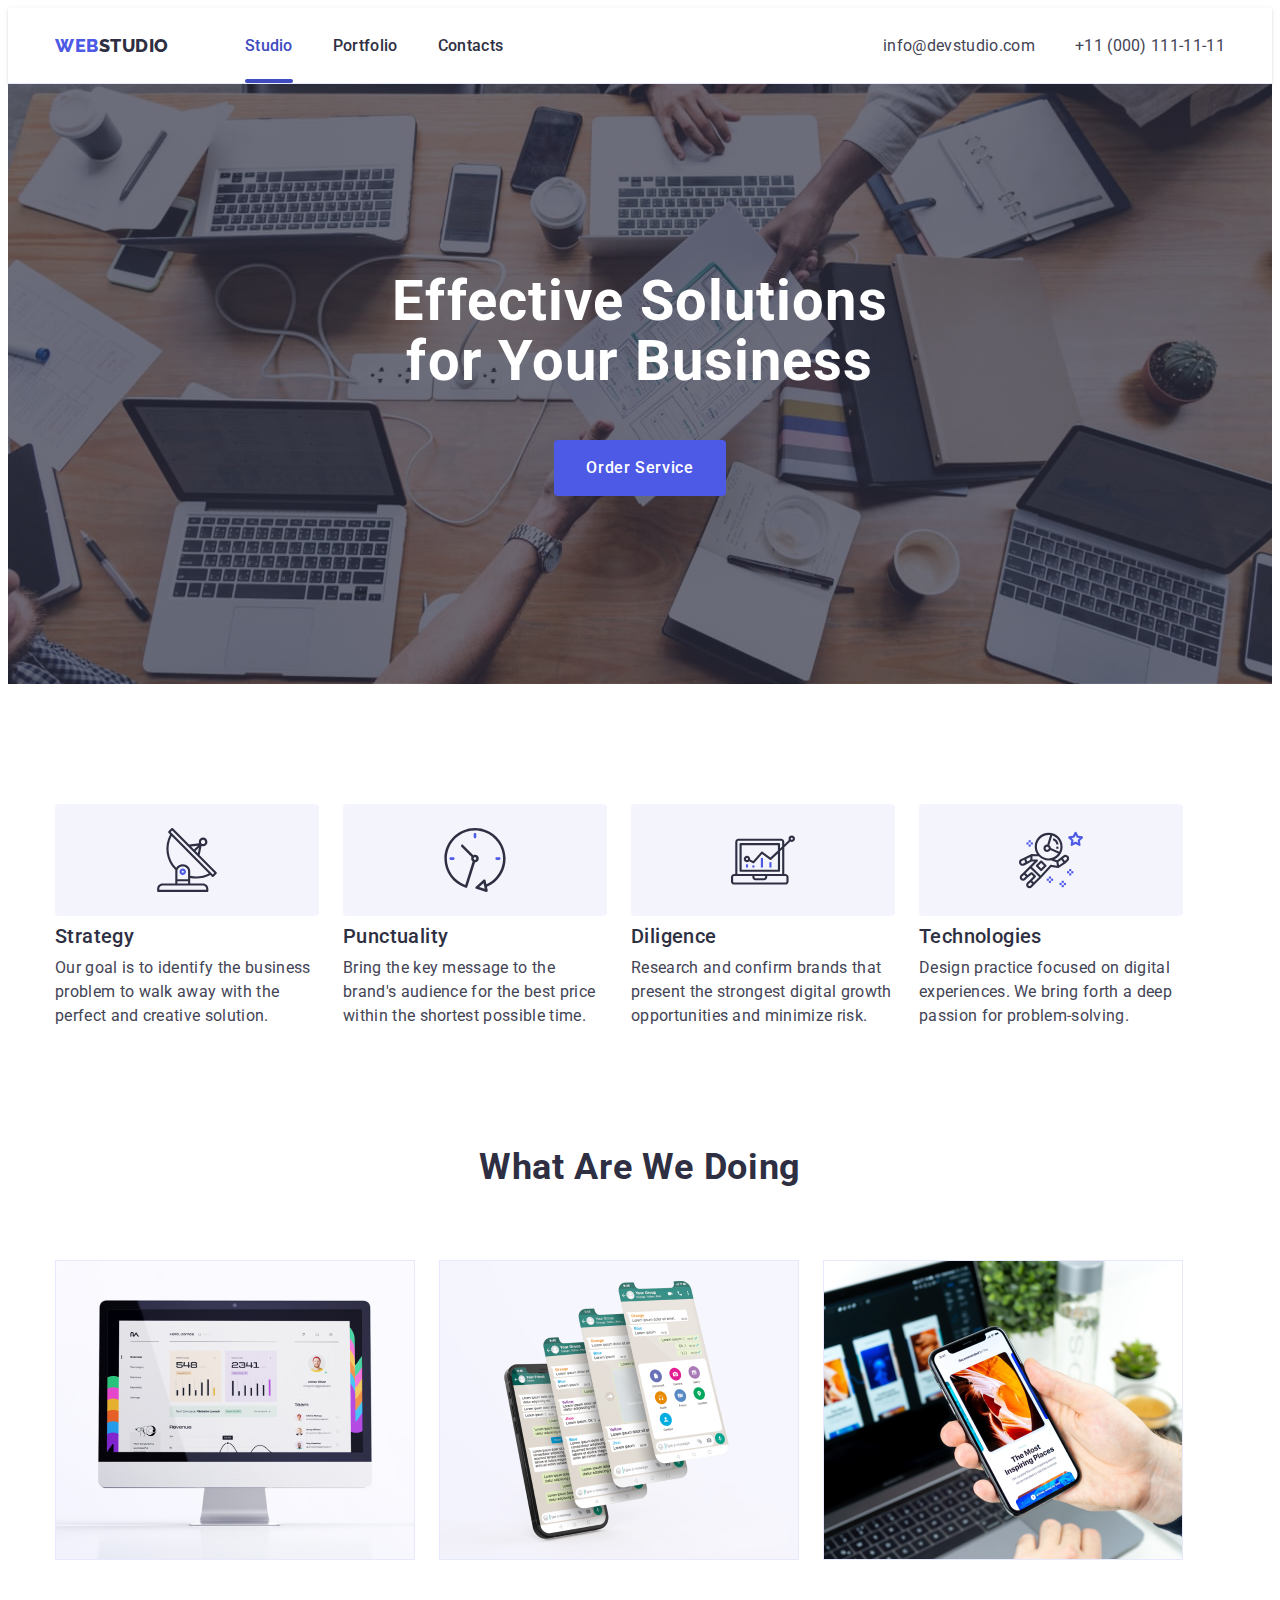
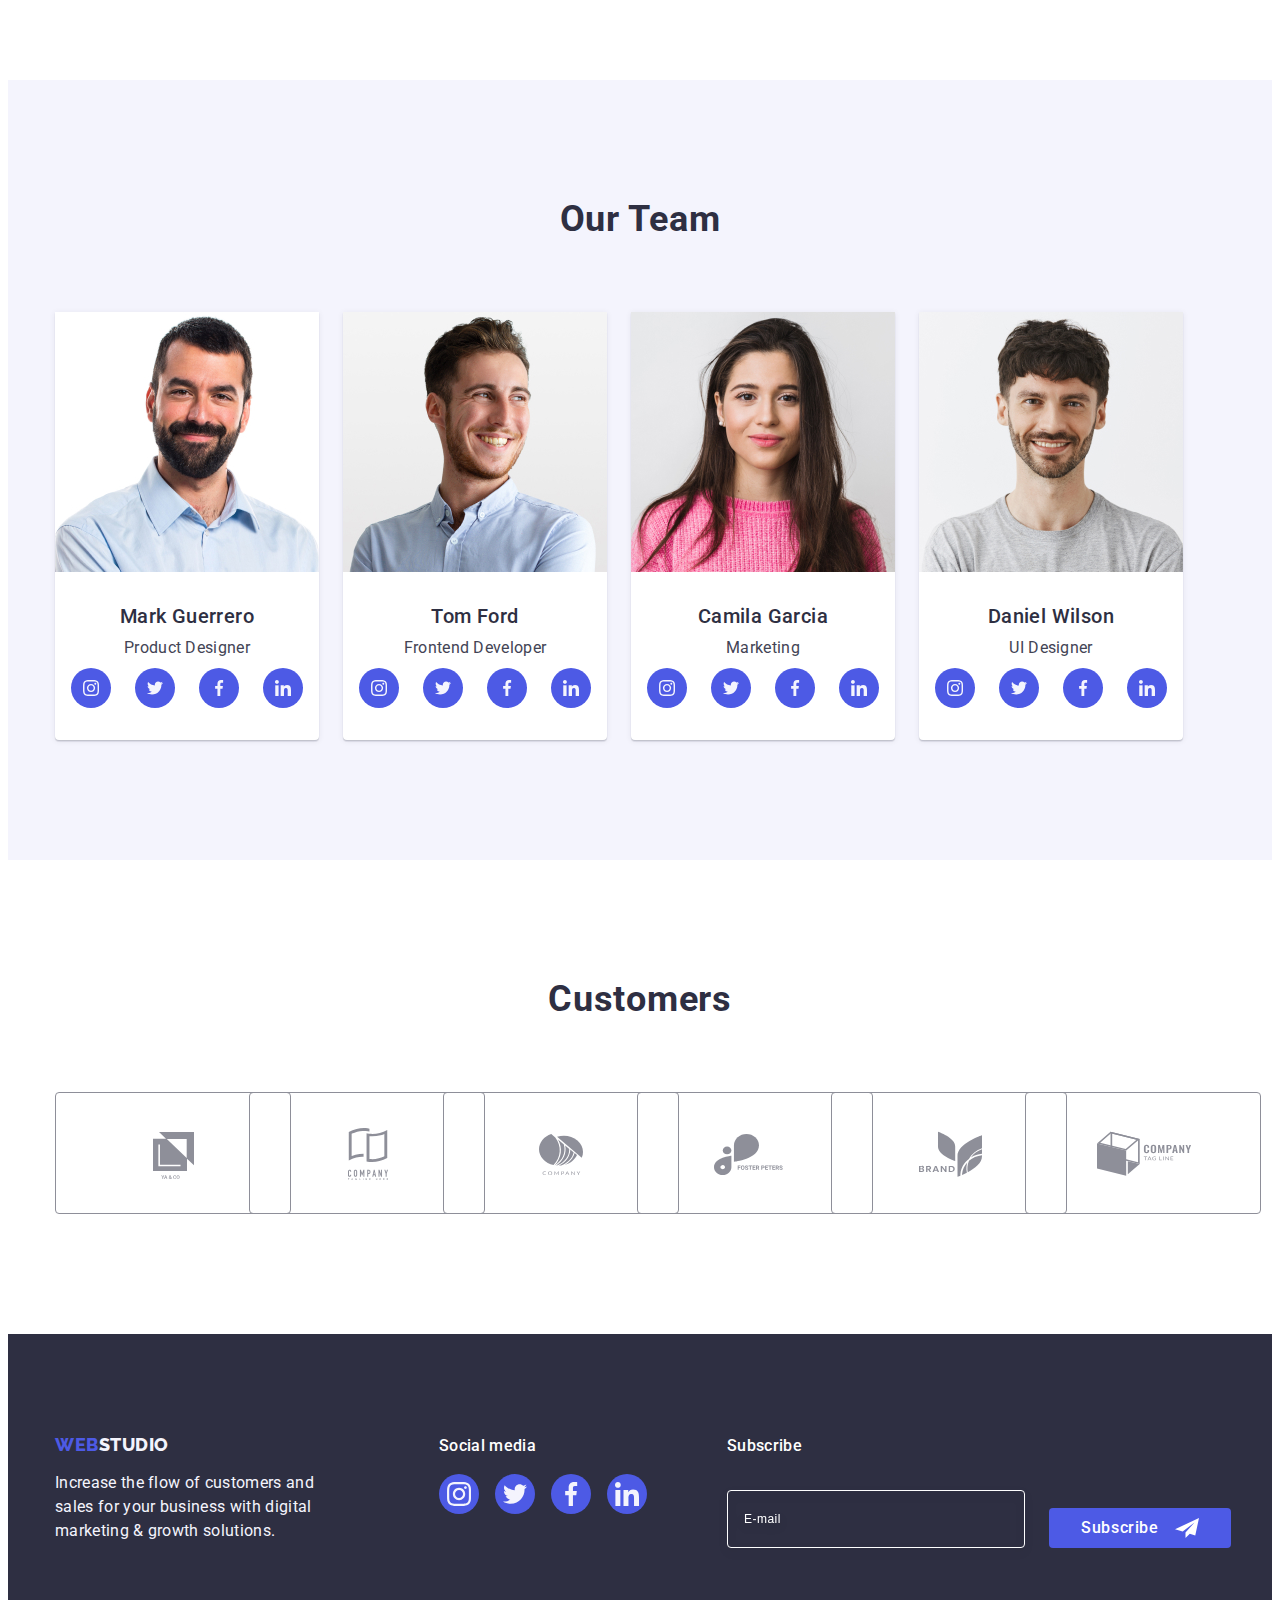
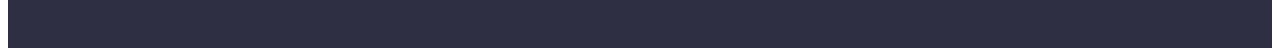
==== commit 12cf8fe2: "update" ====
--- a/index.html
+++ b/index.html
@@ -47,24 +47,10 @@
             </ul>
         </address>
 
-        <button
-          class="menu-toggle js-open-menu"
-          aria-expanded="false"
-          aria-controls="mobile-menu"
-        >
-          <svg
-            width="24"
-            height="24"
-            fill="currentColor"
-            viewBox="0 0 20 20"
-            xmlns="http://www.w3.org/2000/svg"
-          >
-            <path
-              fill-rule="evenodd"
-              d="M3 5a1 1 0 011-1h12a1 1 0 110 2H4a1 1 0 01-1-1zM3 10a1 1 0 011-1h12a1 1 0 110 2H4a1 1 0 01-1-1zM3 15a1 1 0 011-1h12a1 1 0 110 2H4a1 1 0 01-1-1z"
-              clip-rule="evenodd"
-            ></path>
-          </svg>
+        <button class="menu-toggle js-open-menu" aria-expanded="false" aria-controls="mobile-menu">
+        <svg class="icon" width="32" height="22">
+            <use href="./images/icons.svg#icon-menu-burger"></use>
+        </svg>
         </button>
         </div>
     </header>
@@ -519,31 +505,58 @@
         </div>
     </div>
 
+    <!-- Mobile-menu -->
     <div class="menu-container js-menu-container">
-        <button class="menu-toggle js-close-menu">
-            <svg
-              fill="currentColor"
-              viewBox="0 0 20 20"
-              xmlns="http://www.w3.org/2000/svg"
-              width="24"
-              height="24"
-            >
-              <path
-                fill-rule="evenodd"
-                d="M4.293 4.293a1 1 0 011.414 0L10 8.586l4.293-4.293a1 1 0 111.414 1.414L11.414 10l4.293 4.293a1 1 0 01-1.414 1.414L10 11.414l-4.293 4.293a1 1 0 01-1.414-1.414L8.586 10 4.293 5.707a1 1 0 010-1.414z"
-                clip-rule="evenodd"
-              ></path>
+        <button class="close-button menu-toggle js-close-menu">
+            <svg class="modal-icon icon" width="8" height="8">
+                <use href="./images/icons.svg#close"></use>
             </svg>
           </button>    
 
           <ul class="mobile-menu">
-            <li><a href="" class="link">About</a></li>
-            <li><a href="" class="link">Products</a></li>
+            <li><a href="./index.html" class="link">Studio</a></li>
+            <li><a href="./portfolio.html" class="link">Portfolio</a></li>
             <li><a href="" class="link">Contacts</a></li>
-            <li><a href="" class="link">Career</a></li>
           </ul>
+
+          <ul class="list">
+              <li><a href="tel:+110001111111" class="link">+11 (000) 111-11-11</a></li>
+              <li><a href="mailto:info@devstudio.com" class="link">info@devstudio.com</a></li>
+          </ul>
+
+          <ul class="section-list list">
+            <li class="item-svg">
+                <a class="item-svg-link link" href="">
+                    <svg class="icon" width="24" height="24">
+                        <use href="./images/icons.svg#instagram"></use>
+                    </svg>
+                </a>
+            </li>
+            <li class="item-svg">
+                <a class="item-svg-link link" href="">
+                    <svg class="icon" width="24" height="24">
+                        <use href="./images/icons.svg#twitter"></use>
+                    </svg>
+                </a>
+            </li>
+            <li class="item-svg">
+                <a class="item-svg-link link" href="">
+                    <svg class="icon" width="24" height="24">
+                        <use href="./images/icons.svg#facebook"></use>
+                    </svg>
+                </a>
+            </li>
+            <li class="item-svg">
+                <a class="item-svg-link link" href="">
+                    <svg class="icon" width="24" height="24">
+                        <use href="./images/icons.svg#linkendin"></use>
+                    </svg>
+                </a>
+            </li>
+        </ul>
     </div>
 
     <script src="./js/modal.js"></script>
+    <script src="./js/mobile-menu.js"></script>
 </body>
 </html>
--- a/css/styles.css
+++ b/css/styles.css
@@ -37,7 +37,7 @@
 }
 
 .header{
-  padding: 24px 0;
+  padding: 25.5px 0;
   border-bottom: 1px solid #E7E9FC;
   box-shadow: 0px 2px 1px rgba(46, 47, 66, 0.08), 0px 1px 1px rgba(46, 47, 66, 0.16), 0px 1px 6px rgba(46, 47, 66, 0.08);
 }
@@ -87,7 +87,9 @@
   text-transform: uppercase;
   text-decoration: none;
   color: var(--primary-logo-color);
-
+}
+
+.nav .logo.link{
   margin-right: 76px;
 }
 
@@ -111,7 +113,6 @@
   line-height: 1.5;
   letter-spacing: 0.02em;
   color: var(--primary-color);
-  padding: 24px 0;
 }
 
 
@@ -126,7 +127,7 @@
   color: #434455;
   font-family: "Roboto", sans-serif;
   font-size: 16px;
-  line-height: 1.5em;
+  line-height: 1.5;
   font-weight: 400;
   letter-spacing: 0.02em;
   text-decoration: none;
@@ -232,7 +233,7 @@
   height: 4px;
   background-color: #404BBF;
   position: absolute;
-  bottom: -1px;
+  bottom: -28px;
   left: 0;
   border-radius: 2px;
 }
@@ -490,29 +491,6 @@
   border-radius: 4px;
   transition: transform 250ms cubic-bezier(0.4, 0, 0.2, 1);
   padding: 72px 24px 24px 24px;
-}
-
-
-
-.close-button {
-  position: absolute;
-  top: 24px;
-  right: 24px;
-  padding: 0;
-
-  width: 24px;
-  height: 24px;
-  border-radius: 50%;
-  background-color: #E7E9FC;
-  border: 1px solid rgba(0, 0, 0, 0.10);
-
-  font-size: 20px;
-  cursor: pointer;
-
-  display: flex;
-  justify-content: center;
-  align-items: center;
-  transition: background-color 250ms cubic-bezier(0.4, 0, 0.2, 1), border 250ms cubic-bezier(0.4, 0, 0.2, 1);
 }
 
 .close-button .modal-icon{
@@ -913,14 +891,6 @@
   margin-left: 5px;
 }
 
-body {
-  font-family: -apple-system, BlinkMacSystemFont, 'Segoe UI', Roboto, Oxygen,
-    Ubuntu, Cantarell, 'Open Sans', 'Helvetica Neue', sans-serif;
-  line-height: 1.5;
-  color: #212121;
-  background-color: #fff;
-}
-
 .container {
   min-width: 320px;
   max-width: 1170px;
@@ -949,9 +919,6 @@
   list-style: none;
 }
 
-@media (max-width: 767px) {
-}
-
 .menu .link {
   padding: 10px;
   color: inherit;
@@ -964,8 +931,6 @@
 }
 
 .menu-toggle {
-  min-height: 40px;
-  min-width: 40px;
   display: flex;
   align-items: center;
   justify-content: center;
@@ -979,14 +944,27 @@
   outline: none;
 }
 
-@media (min-width: 768px) {
-  
-}
-
-.menu-toggle:hover,
-.menu-toggle:focus {
-  background-color: rgba(0, 0, 0, 0.1);
-}
+.close-button {
+  position: absolute;
+  top: 24px;
+  right: 24px;
+  padding: 0;
+
+  width: 24px;
+  height: 24px;
+  border-radius: 50%;
+  background-color: #E7E9FC;
+  border: 1px solid rgba(0, 0, 0, 0.10);
+
+  font-size: 20px;
+  cursor: pointer;
+
+  display: flex;
+  justify-content: center;
+  align-items: center;
+  transition: background-color 250ms cubic-bezier(0.4, 0, 0.2, 1), border 250ms cubic-bezier(0.4, 0, 0.2, 1);
+}
+
 
 .menu-container {
   position: fixed;
@@ -994,8 +972,8 @@
   left: 0;
   width: 100vw;
   height: 100vh;
-  padding: 32px;
-  background-color: #3f51b5;
+  padding: 0 40px;
+  background-color: #FFF;
   z-index: 999;
 
   transform: translateX(100%);
@@ -1008,22 +986,34 @@
 
 .menu-container .menu-toggle {
   position: absolute;
-  top: 16px;
-  right: 16px;
+  top: 24px;
+  right: 24px;
   color: #fff;
 }
 
 .mobile-menu {
   padding: 0;
-  margin: 0;
+  margin: 80px 0 0;
   list-style: none;
+  display: flex;
+  flex-direction: column;
+  gap: 40px;
 }
 
 .mobile-menu .link {
   display: block;
-  padding: 10px;
-  color: #fff;
+  color: #2E2F42;
   text-decoration: none;
+  font-size: 36px;
+  font-weight: 700;
+  letter-spacing: 0.02em;
+  text-transform: capitalize;
+  transition: color 250ms cubic-bezier(0.4, 0, 0.2, 1);
+}
+
+.mobile-menu .link:hover,
+.mobile-menu .link:focus{
+  color: #404BBF;
 }
 
 /* Media viewports */
@@ -1081,33 +1071,121 @@
   .footer-form{
     margin-left: -15px;
   }
+
+  .list-button{
+    gap: 24px;
+    margin-bottom: 64px;
+  }
+
+  .list-category{
+    gap: 72px 12px;
+  }
 }
 
 @media (max-width: 875px) {
-  
+
+  .header{
+    padding: 12px 0;
+  }
+
   .address-list{
     flex-direction: column;
     gap: 12px;
   }
 
-}
-
-@media (min-width: 768px) {
+  .address-link.link{
+    font-size: 12px;
+  }
+
+}
+
+@media (min-width: 645px) {
   .menu-toggle {
     display: none;
   }
 }
 
-@media (max-width: 767px){
+@media (max-width: 644px){
   .nav-menu,
   .address-list {
     display: none;
   }
-}
-
-
-
-
-
-
-
+
+  .menu-container .item-svg-link{
+    background-color: #4D5AE5;
+    width: 100%;
+    height: 100%;
+    border-radius: 50%;
+    display: flex;
+    align-items: center;
+    justify-content: center;
+  }
+
+  .menu-container .item-svg-link:hover,
+  .menu-container .item-svg-link:focus {
+    background-color: #404BBF;
+}
+}
+
+@media (max-width: 525px){
+  .title{
+    font-size: 36px;
+  }
+
+  .secondary-section .section-list-item{
+    flex-basis: 396px;
+  }
+
+  .secondary-section .title-description {
+    text-align: center;
+  }
+
+
+
+  .wrapper{
+    flex-direction: column;
+  }
+
+  .footer-container .logo{
+    text-align: center;
+    margin: 0 auto;
+  }
+  
+  .title-socials{
+    text-align: center;
+  }
+
+  .footer-form .title-form{
+    text-align: center;
+  }
+
+  .footer-form .form{
+    flex-direction: column;
+  }
+}
+
+@media (max-width: 428px){
+  .modal{
+    width: 392px;
+    padding-left: 16px;
+    padding-right: 16px;
+  }
+
+  .modal .btn-orders{
+    width: 105px !important;
+    min-height: 24px;
+  }
+
+  .privacy-policy-link{
+    margin-left: 0;
+  }
+
+  .list-button{
+    
+  }
+}
+
+
+
+
+
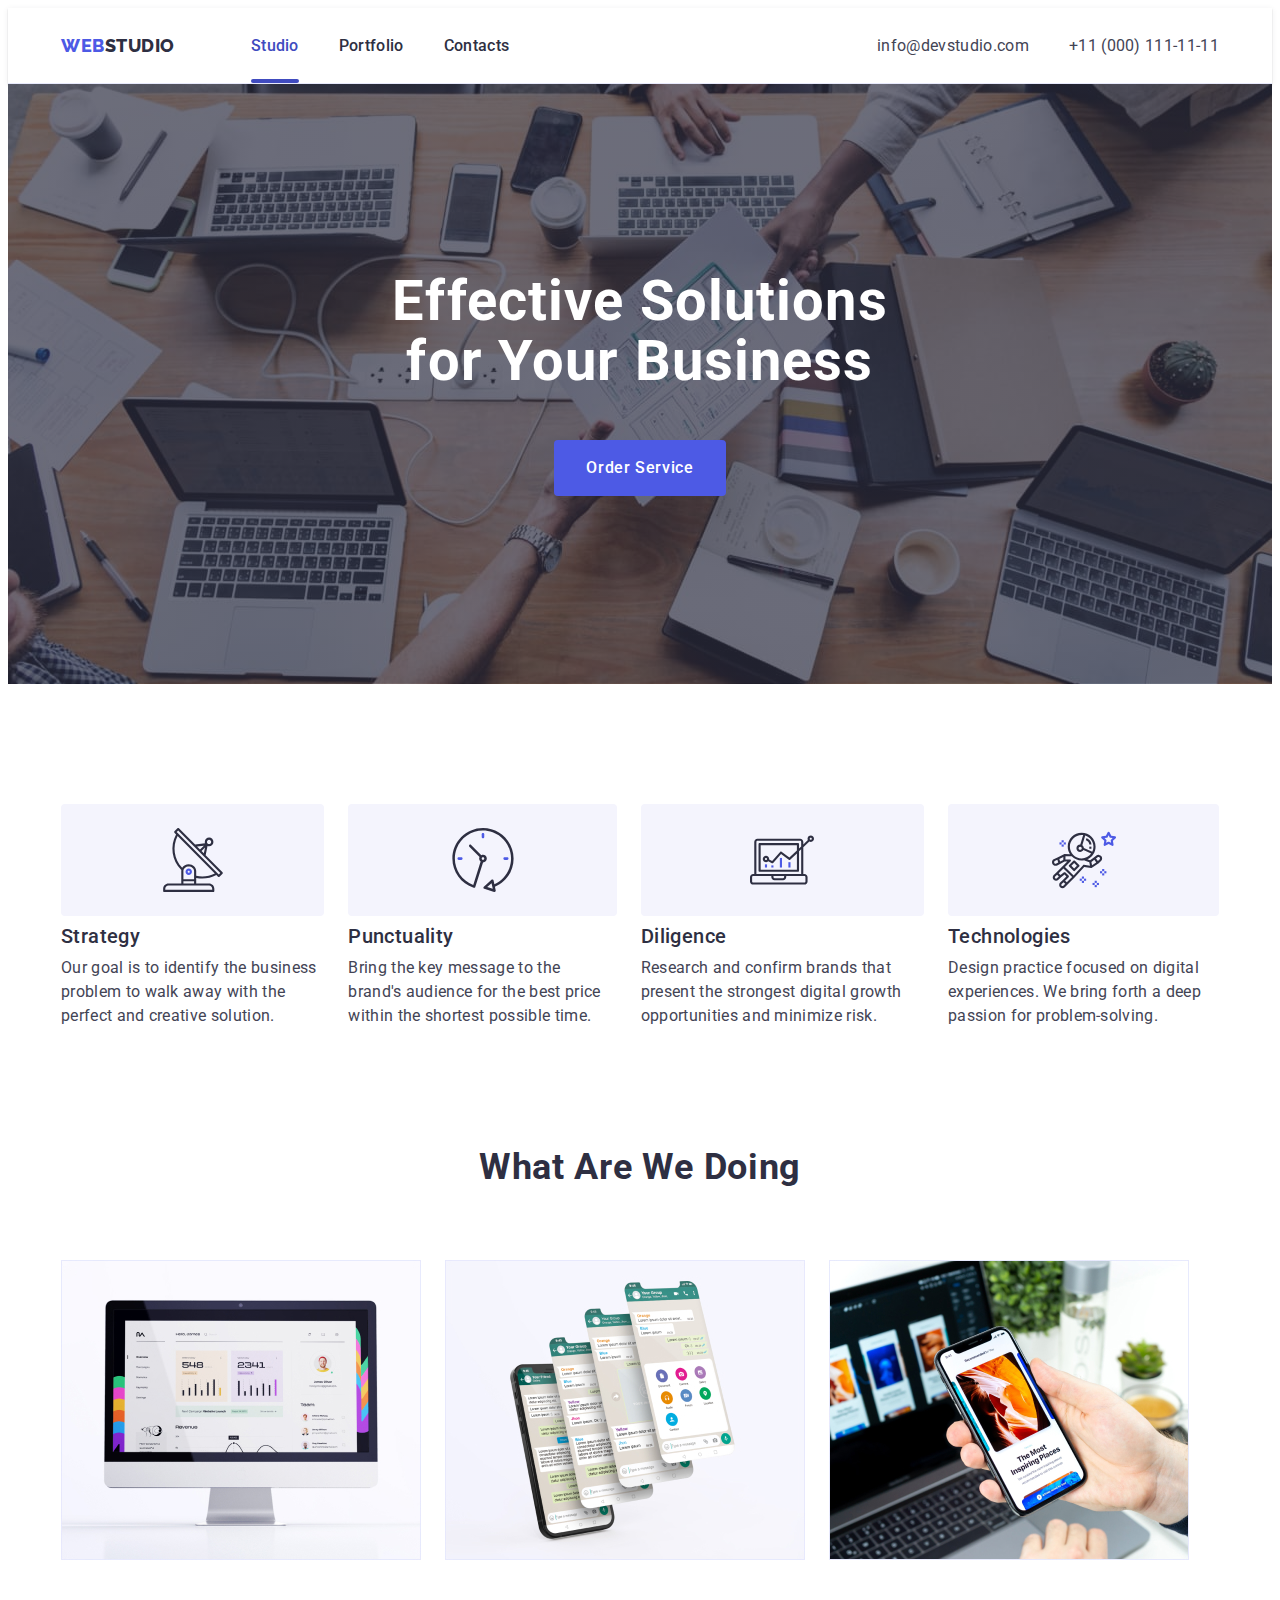
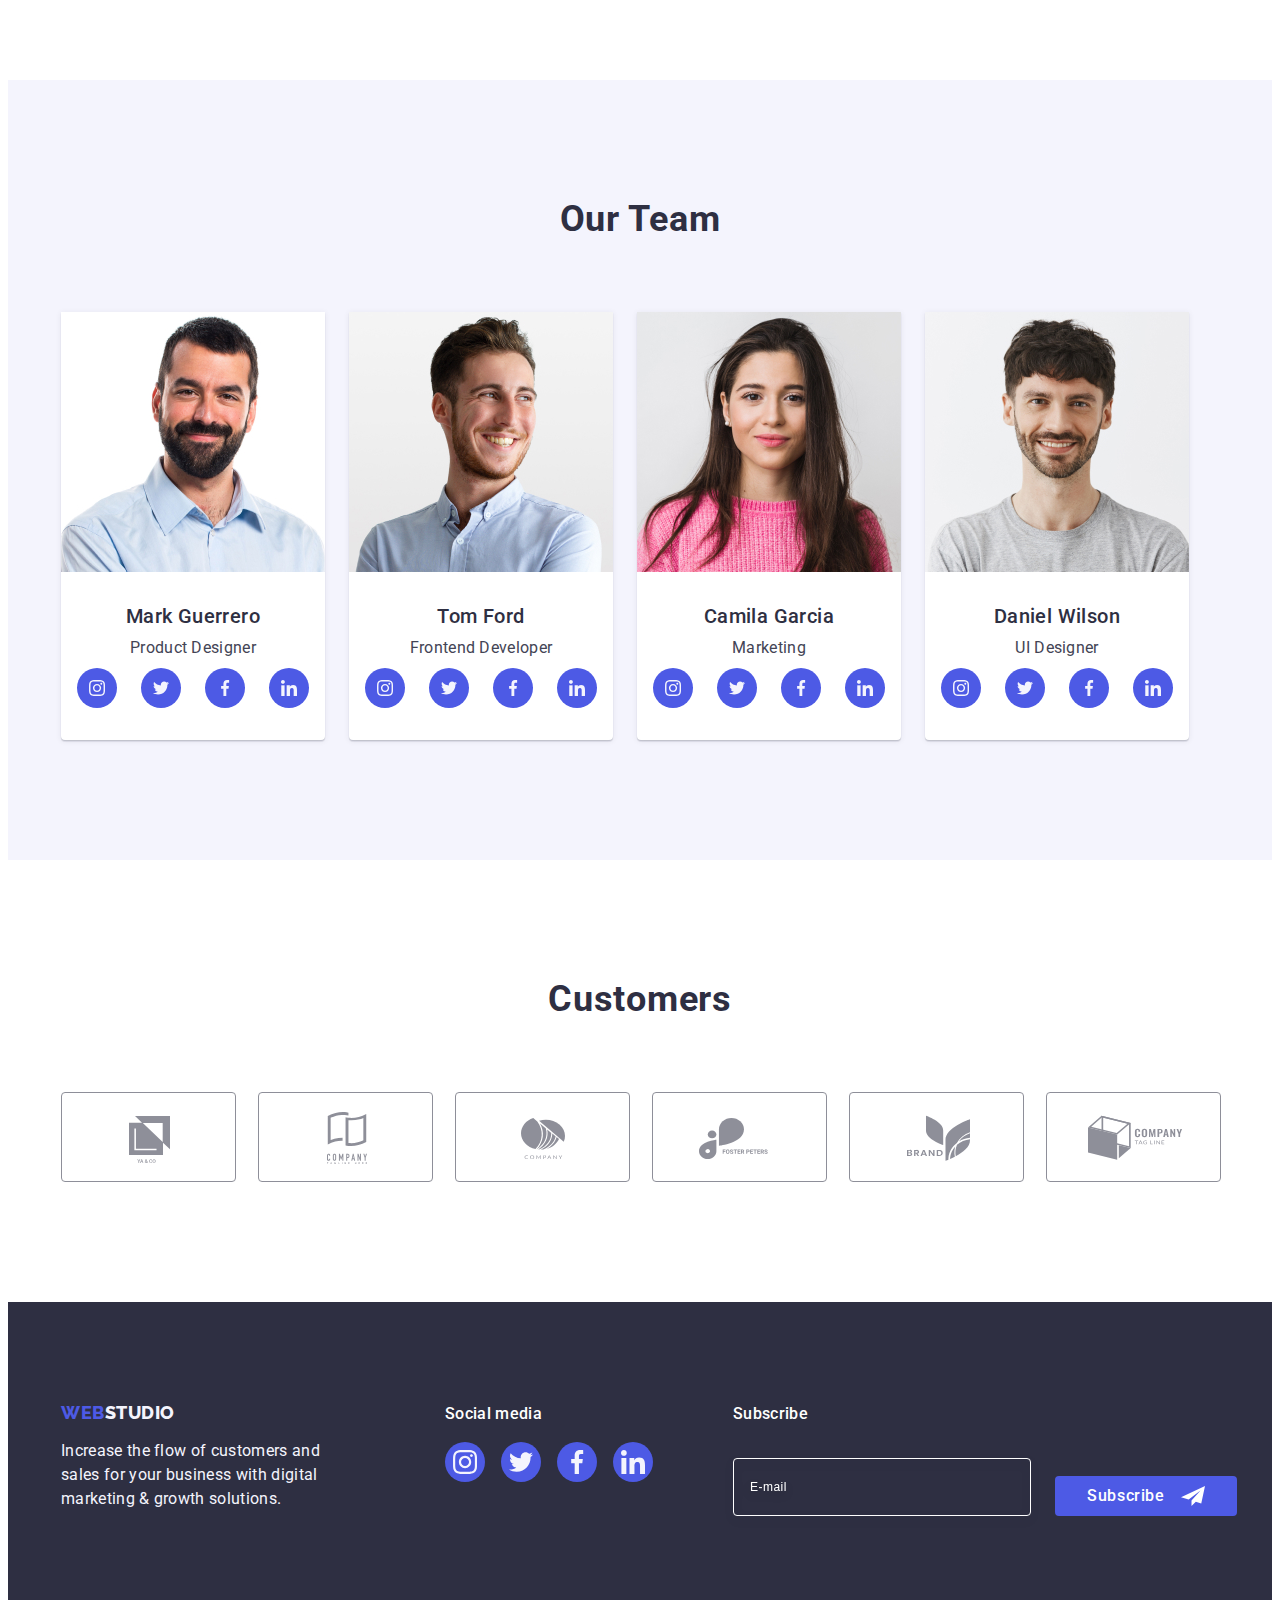
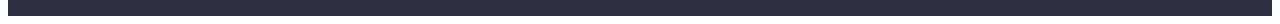
==== commit 2c528b0d: "update" ====
--- a/index.html
+++ b/index.html
@@ -365,44 +365,46 @@
     <!-- Footer -->
     <footer class="footer">
         <div class="wrapper container">
-            <div class="footer-container">
-                <a class="logo  link" href="./index.html">Web<span class="text-link">Studio</span></a>
-                <p class="footer-text">Increase the flow of customers and sales for your business with digital marketing & growth solutions.</p>
-            </div>
-    
-            <!-- Socail links -->
-            <div class="social-media">
-                <p class="title-socials">Social media</p>
-                <ul class="section-list list">
-                    <li class="item-svg">
-                        <a class="item-svg-link link" href="">
-                            <svg class="icon" width="24" height="24">
-                                <use href="./images/icons.svg#instagram"></use>
-                            </svg>
-                        </a>
-                    </li>
-                    <li class="item-svg">
-                        <a class="item-svg-link link" href="">
-                            <svg class="icon" width="24" height="24">
-                                <use href="./images/icons.svg#twitter"></use>
-                            </svg>
-                        </a>
-                    </li>
-                    <li class="item-svg">
-                        <a class="item-svg-link link" href="">
-                            <svg class="icon" width="24" height="24">
-                                <use href="./images/icons.svg#facebook"></use>
-                            </svg>
-                        </a>
-                    </li>
-                    <li class="item-svg">
-                        <a class="item-svg-link link" href="">
-                            <svg class="icon" width="24" height="24">
-                                <use href="./images/icons.svg#linkendin"></use>
-                            </svg>
-                        </a>
-                    </li>
-                </ul>
+            <div class="wrapper-footer">
+                <div class="footer-container">
+                    <a class="logo  link" href="./index.html">Web<span class="text-link">Studio</span></a>
+                    <p class="footer-text">Increase the flow of customers and sales for your business with digital marketing & growth solutions.</p>
+                </div>
+        
+                <!-- Socail links -->
+                <div class="social-media">
+                    <p class="title-socials">Social media</p>
+                    <ul class="section-list list">
+                        <li class="item-svg">
+                            <a class="item-svg-link link" href="">
+                                <svg class="icon" width="24" height="24">
+                                    <use href="./images/icons.svg#instagram"></use>
+                                </svg>
+                            </a>
+                        </li>
+                        <li class="item-svg">
+                            <a class="item-svg-link link" href="">
+                                <svg class="icon" width="24" height="24">
+                                    <use href="./images/icons.svg#twitter"></use>
+                                </svg>
+                            </a>
+                        </li>
+                        <li class="item-svg">
+                            <a class="item-svg-link link" href="">
+                                <svg class="icon" width="24" height="24">
+                                    <use href="./images/icons.svg#facebook"></use>
+                                </svg>
+                            </a>
+                        </li>
+                        <li class="item-svg">
+                            <a class="item-svg-link link" href="">
+                                <svg class="icon" width="24" height="24">
+                                    <use href="./images/icons.svg#linkendin"></use>
+                                </svg>
+                            </a>
+                        </li>
+                    </ul>
+                </div>
             </div>
 
             <div class="footer-form">
@@ -519,12 +521,16 @@
             <li><a href="" class="link">Contacts</a></li>
           </ul>
 
-          <ul class="list">
-              <li><a href="tel:+110001111111" class="link">+11 (000) 111-11-11</a></li>
-              <li><a href="mailto:info@devstudio.com" class="link">info@devstudio.com</a></li>
+          <ul class="address-list-mobile list">
+              <li>
+                  <a href="tel:+110001111111" class="address-link-mobile special link">+11 (000) 111-11-11</a>
+                </li>
+              <li>
+                  <a href="mailto:info@devstudio.com" class="address-link-mobile link">info@devstudio.com</a>
+                </li>
           </ul>
 
-          <ul class="section-list list">
+          <ul class="social-list-mobile section-list list">
             <li class="item-svg">
                 <a class="item-svg-link link" href="">
                     <svg class="icon" width="24" height="24">
--- a/css/styles.css
+++ b/css/styles.css
@@ -45,13 +45,6 @@
 .header-container{
   display: flex;
   justify-content: space-between;
-}
-
-.container{
-  max-width: 1158px;
-
-  margin: 0 auto;
-  padding: 0 15px;
 }
 
 .text-container{
@@ -316,10 +309,6 @@
   margin-right: 120px;
 }
 
-.footer .link{
-  display: block;
-  margin-bottom: 16px;
-}
 
 .footer .text-link{
   color: #F4F4FD;
@@ -419,10 +408,6 @@
 .section-list{
   display: flex;
   gap: 24px;
-}
-
-.section-list-item{
-  flex-basis: 264px;
 }
 
 .section-portfolio.section{
@@ -512,7 +497,7 @@
 
 .section-icon-bg{
   background-color: #F4F4FD;
-  width: 264px;
+  width: 100%;
   height: 112px;
   border-radius: 4px;
 
@@ -521,10 +506,6 @@
   display: flex;
   justify-content: center;
   align-items: center;
-}
-
-.section-icon-bg .icon{
-  margin: 24px 0;
 }
 
 .list-svg{
@@ -573,6 +554,10 @@
             box-shadow 250ms cubic-bezier(0.4, 0, 0.2, 1);
 }
 
+.list-customers-item{
+  width: calc((100% - 48px)/6);
+}
+
 .item-border{
   display: flex;
   justify-content: center;
@@ -583,7 +568,6 @@
   border: 1px solid #8E8F99;
   color: #8E8F99;
   border-radius: 4px;
-  padding: 16px 32px;
   transition: border-color 250ms cubic-bezier(0.4, 0, 0.2, 1), color 250ms cubic-bezier(0.4, 0, 0.2, 1);
 }
 
@@ -893,7 +877,7 @@
 
 .container {
   min-width: 320px;
-  max-width: 1170px;
+  max-width: 1158px;
   padding-left: 15px;
   padding-right: 15px;
   margin-left: auto;
@@ -1016,27 +1000,52 @@
   color: #404BBF;
 }
 
+
+.wrapper-footer{
+  display: flex;
+  flex-direction: row;
+}
 /* Media viewports */
 
+
 @media (max-width: 1158px) {
 
-  .section:nth-child(3){
+  .section:nth-child(3),
+  .section-icon-bg{
     display: none;
   }
 
+  .secondary-section .container,
+  .section-portfolio .container{
+    min-width: 351px;
+    max-width: 736px;
+  }
+
+  .team .container,
+  .customers .container,
+  .footer .container{
+    max-width: 552px;
+  }
+
+  .header-container{
+    max-width: 100%;
+  }
+
+
   .section-list{
-    max-width: 736px;
     flex-wrap: wrap;
-    justify-content: center;
-    align-items: center;
-    gap: 72px 24px;
-    margin: 0 auto;
-  }
-
-  .secondary-section .section-list-item{
-    flex-basis: 356px;
-    width: calc((100% - 356px)/2);
-  }
+  }
+
+  .secondary-section .section-list .section-list-item{
+    width: calc((100% - 24px)/2);
+    margin-bottom: 48px;
+  }
+
+  .secondary-section .section-list .section-list-item:nth-child(3),
+  .secondary-section .section-list .section-list-item:nth-child(4){
+    margin-bottom: 0;
+  }
+  
 
   .secondary-section .title-description{
     font-weight: 700;
@@ -1045,31 +1054,39 @@
     line-height: 0.9;
   }
 
+
+  .list-customers-item{
+    width: calc((100% - 48px)/3);
+    margin-bottom: 48px;
+  }
+
+  .list-customers-item:nth-child(4),
+  .list-customers-item:nth-child(5),
+  .list-customers-item:nth-child(6){
+    margin-bottom: 0;
+  }
+
   .team .section-list{
-    gap: 64px 24px;
-  }
-
-  .section-icon-bg{
-    display: none;
-  }
-
-
-  .footer .container{
+    justify-content: space-between;
+  }
+
+  
+  
+  .wrapper{
     flex-wrap: wrap;
-    align-items: center;
-    justify-content: center;
-    gap: 72px 24px;
-  }
-
-  
-  .footer-container,
-  .footer-form{
+  }
+
+  .footer-container{
+    margin-right: 24px;
+  }
+
+  .social-media .section-list{
+    flex-direction: row;
+    flex-wrap: nowrap;
+  }
+
+  .footer .footer-form{
     margin-left: 0;
-    margin-right: 0;
-  }
-
-  .footer-form{
-    margin-left: -15px;
   }
 
   .list-button{
@@ -1077,8 +1094,8 @@
     margin-bottom: 64px;
   }
 
-  .list-category{
-    gap: 72px 12px;
+  .list-category-item{
+    width: calc((100% - 24px)/2);
   }
 }
 
@@ -1124,7 +1141,40 @@
   .menu-container .item-svg-link:hover,
   .menu-container .item-svg-link:focus {
     background-color: #404BBF;
-}
+  }
+
+  .address-list-mobile{
+    display: flex;
+    gap: 40px;
+    flex-direction: column;
+    flex-wrap: nowrap;
+    margin: 0 auto;
+    margin-top: 284px;
+    margin-bottom: 48px;
+    white-space: nowrap;
+  }
+
+  .address-link-mobile.special{
+    font-size: 36px;
+    font-weight: 700;
+    line-height: 1.1;
+    letter-spacing: 0.045em;
+    color: #4D5AE5;
+  }
+
+  .address-link-mobile{
+    font-family: 'Roboto', sans-serif;
+    font-size: 20px;
+    font-weight: 500;
+    line-height: 1.2;
+    letter-spacing: 0.025em;
+    color: #434455;
+  }
+
+  .menu-container .social-list-mobile{
+    gap: 56px;
+  }
+  
 }
 
 @media (max-width: 525px){
@@ -1132,9 +1182,7 @@
     font-size: 36px;
   }
 
-  .secondary-section .section-list-item{
-    flex-basis: 396px;
-  }
+  
 
   .secondary-section .title-description {
     text-align: center;
@@ -1185,7 +1233,22 @@
   }
 }
 
-
-
-
-
+@media (min-width: 769px) and (max-width: 1400px){
+  .primary-section{
+    background-image: linear-gradient(rgba(46, 47, 66, 0.7), rgba(46, 47, 66, 0.7)), url('../images/people-office.jpg');
+  }
+}
+
+@media (min-width:429px) and (max-width:768px){
+  .primary-section{
+    background-image: linear-gradient(rgba(46, 47, 66, 0.7), rgba(46, 47, 66, 0.7)), url('../images/people-office_tablet-x1.jpg');
+  }
+}
+
+@media (max-width: 428px){
+  .primary-section{
+    background-image: linear-gradient(rgba(46, 47, 66, 0.7), rgba(46, 47, 66, 0.7)), url('../images/people-office_mobile-x1.jpg');
+  }
+}
+
+
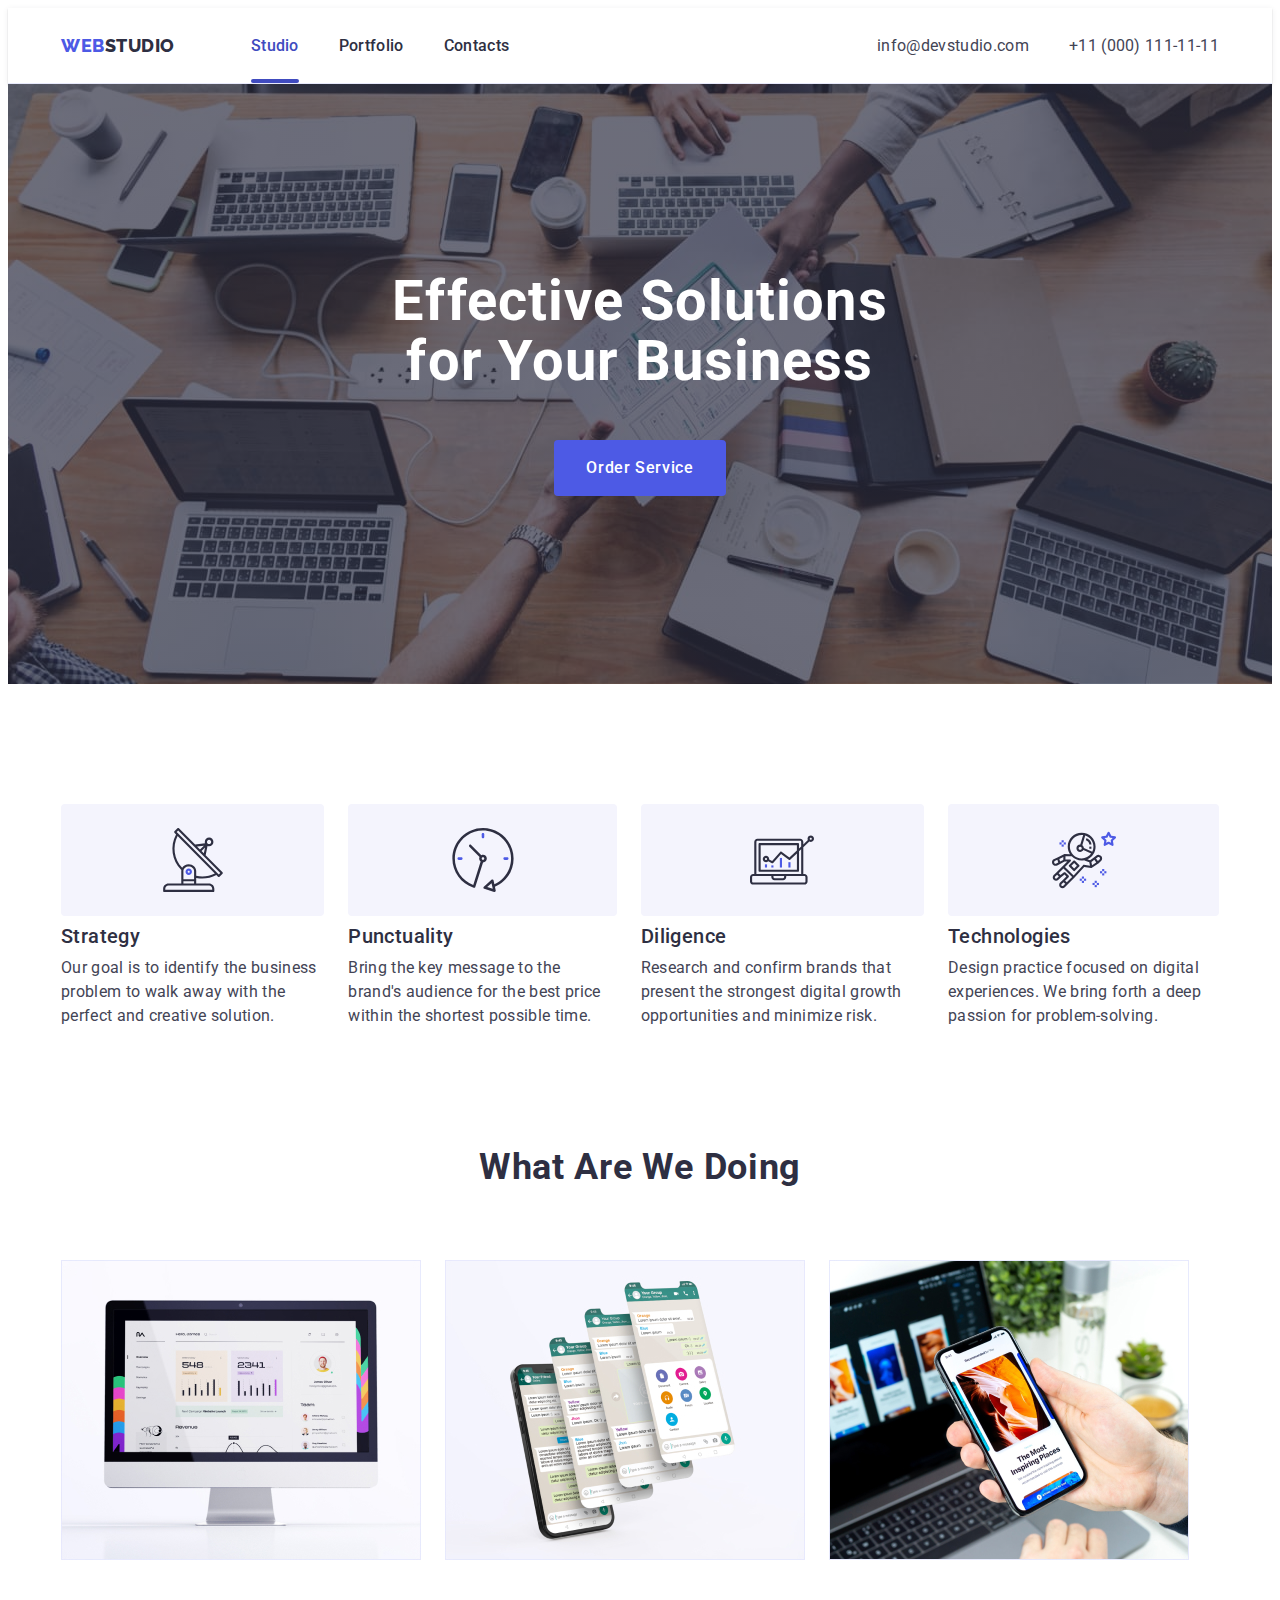
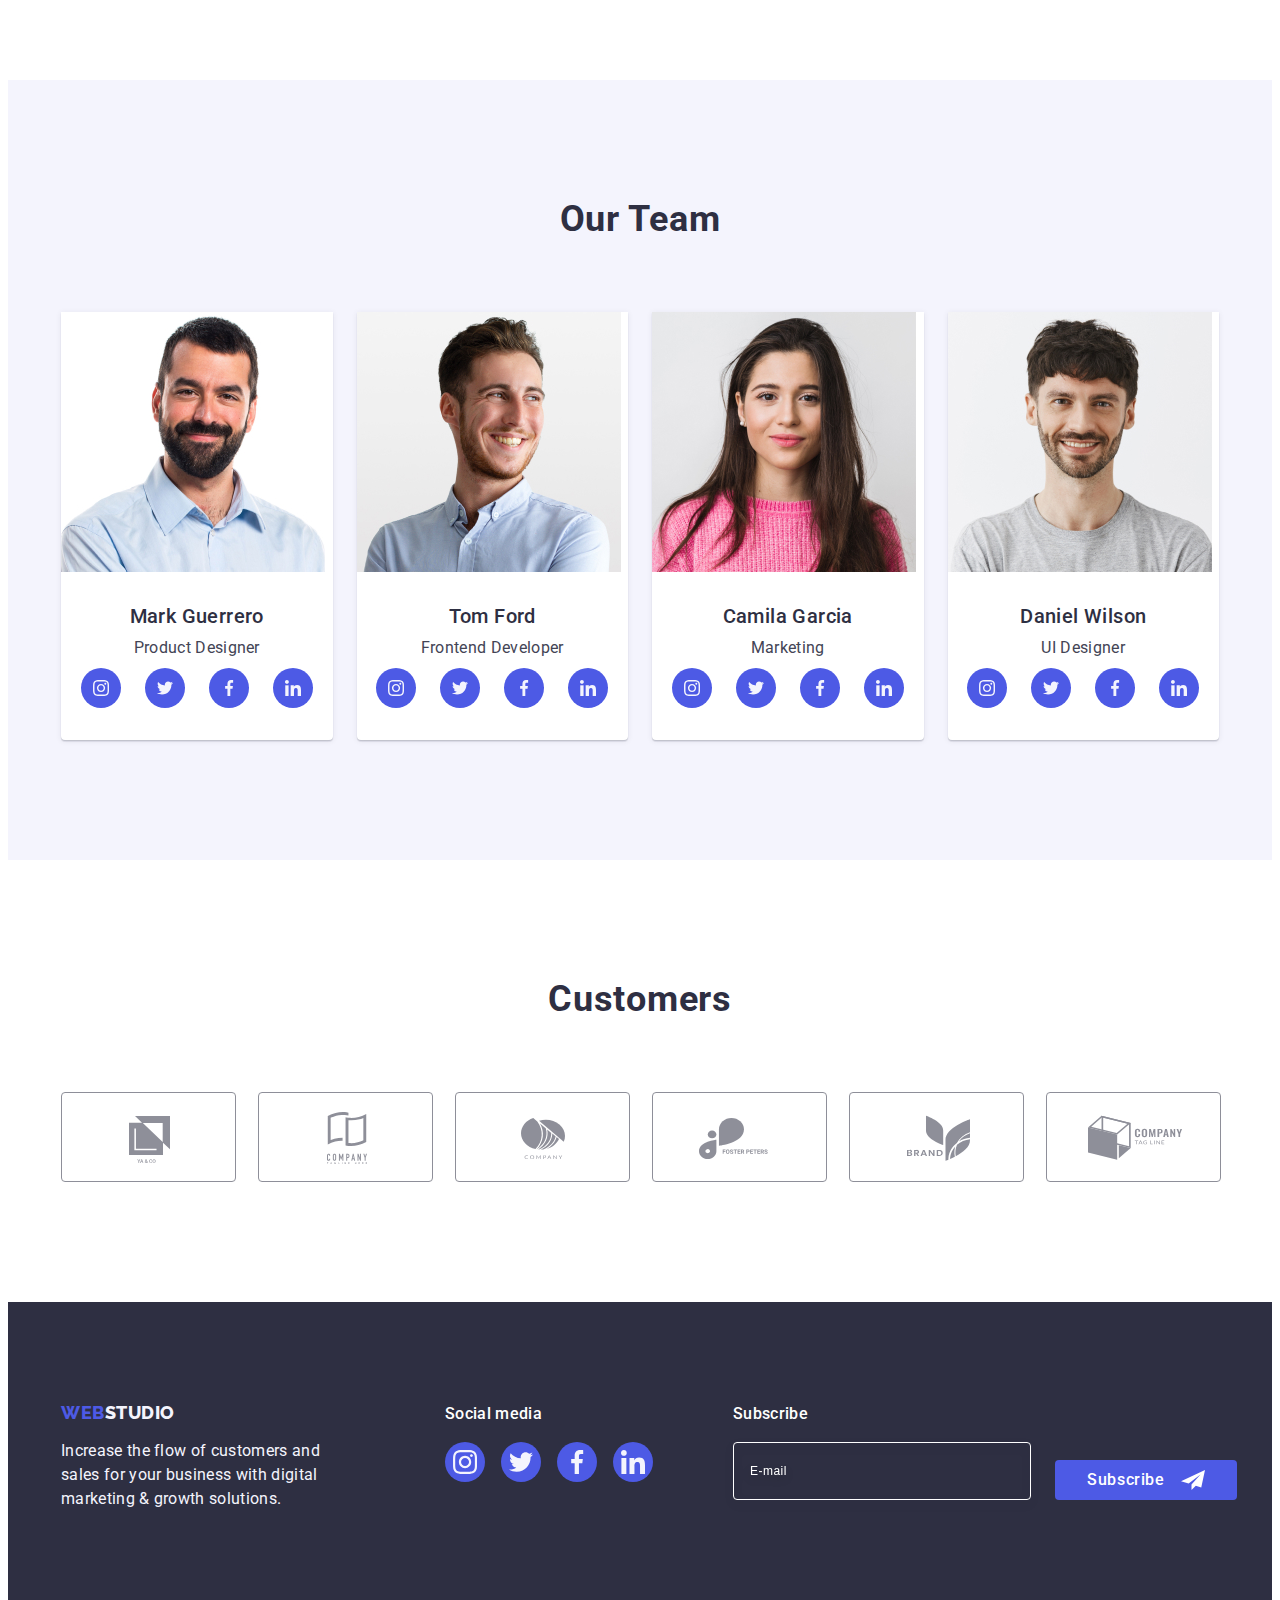
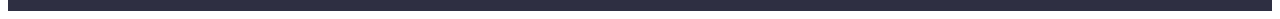
==== commit 262c2ca3: "update" ====
--- a/index.html
+++ b/index.html
@@ -516,7 +516,7 @@
           </button>    
 
           <ul class="mobile-menu">
-            <li><a href="./index.html" class="link">Studio</a></li>
+            <li><a href="./index.html" class="active-mobile link">Studio</a></li>
             <li><a href="./portfolio.html" class="link">Portfolio</a></li>
             <li><a href="" class="link">Contacts</a></li>
           </ul>
--- a/css/styles.css
+++ b/css/styles.css
@@ -294,6 +294,7 @@
   background-color: #FFFFFF;
   border-radius: 0px 0px 4px 4px;
   box-shadow: 0px 1px 6px rgba(46, 47, 66, 0.08), 0px 1px 1px rgba(46, 47, 66, 0.16), 0px 2px 1px rgba(46, 47, 66, 0.08);
+  width: 100%;
 }
 
 .team {
@@ -354,7 +355,6 @@
   line-height: 1.5;
   letter-spacing: 0.04em;
 
-  margin-top: 16px;
   padding: 8px 16px;
   color: #FFF;
 }
@@ -1000,6 +1000,9 @@
   color: #404BBF;
 }
 
+.active-mobile{
+  color: #404BBF !important;
+}
 
 .wrapper-footer{
   display: flex;
@@ -1009,6 +1012,19 @@
 
 
 @media (max-width: 1158px) {
+
+  .header{
+    padding: 12px 0;
+  }
+
+  .address-list{
+    flex-direction: column;
+    gap: 12px;
+  }
+
+  .address-link.link{
+    font-size: 12px;
+  }
 
   .section:nth-child(3),
   .section-icon-bg{
@@ -1027,6 +1043,10 @@
     max-width: 552px;
   }
 
+  .team .container{
+    max-width: 582px;
+  }
+
   .header-container{
     max-width: 100%;
   }
@@ -1034,18 +1054,12 @@
 
   .section-list{
     flex-wrap: wrap;
+    gap: 72px 24px;
   }
 
   .secondary-section .section-list .section-list-item{
     width: calc((100% - 24px)/2);
-    margin-bottom: 48px;
-  }
-
-  .secondary-section .section-list .section-list-item:nth-child(3),
-  .secondary-section .section-list .section-list-item:nth-child(4){
-    margin-bottom: 0;
-  }
-  
+  }
 
   .secondary-section .title-description{
     font-weight: 700;
@@ -1057,23 +1071,20 @@
 
   .list-customers-item{
     width: calc((100% - 48px)/3);
-    margin-bottom: 48px;
-  }
-
-  .list-customers-item:nth-child(4),
-  .list-customers-item:nth-child(5),
-  .list-customers-item:nth-child(6){
-    margin-bottom: 0;
-  }
-
-  .team .section-list{
+  }
+  /* .team .section-list{
     justify-content: space-between;
+  } */
+
+  .list-item{
+    width: calc((100% - 24px)/2);
   }
 
   
   
   .wrapper{
     flex-wrap: wrap;
+    gap: 72px;
   }
 
   .footer-container{
@@ -1099,21 +1110,99 @@
   }
 }
 
-@media (max-width: 875px) {
-
-  .header{
-    padding: 12px 0;
-  }
-
-  .address-list{
+@media (max-width:767px){
+  .secondary-section .section-list,
+  .wrapper-footer{
     flex-direction: column;
-    gap: 12px;
-  }
-
-  .address-link.link{
-    font-size: 12px;
-  }
-
+  }
+
+  .footer .container{
+    max-width: 398px;
+  }
+
+  .footer .wrapper{
+    justify-content: center;
+  }
+
+  .footer-container{
+    text-align: center;
+    margin-bottom: 72px;
+  }
+
+  .footer-container .footer-text{
+    width: 268px;
+    text-align: justify;
+  }
+
+  .title-socials{
+    text-align: center;
+  }
+  
+  .social-media .section-list{
+    justify-content: center;
+  }
+
+  .footer .form{
+    flex-direction: column;
+  }
+
+  .title-form{
+    text-align: center;
+  }
+
+  .footer .form-input{
+    width: 396px;
+  }
+
+  .title{
+    font-size: 36px;
+  }
+
+  .secondary-section .container,
+  .section-portfolio .container{
+    max-width: 396px;
+  }
+
+  .secondary-section .section-list .section-list-item{
+    width: 100%;
+    margin-bottom: 72px !important;
+  }
+
+  .secondary-section .section-list .section-list-item:last-child{
+    margin-bottom: 0 !important;
+  }
+
+  .secondary-section .title-description{
+    text-align: center;
+  }
+
+  .customers .container{
+    max-width: 396px;
+  }
+
+  .list-customers-item{
+    width: calc((100% - 24px)/2);
+  }
+
+  .team .container{
+    max-width: 264px;
+    margin: 0 auto;
+    padding: 0 28px;
+  }
+
+  .team .section-list{
+    justify-content: initial;
+  }
+
+  .list-item{
+    width: 100%;
+  }
+
+
+
+  .list-category-item{
+    width: 100%;
+  }
 }
 
 @media (min-width: 645px) {
@@ -1123,6 +1212,7 @@
 }
 
 @media (max-width: 644px){
+
   .nav-menu,
   .address-list {
     display: none;
@@ -1175,41 +1265,7 @@
     gap: 56px;
   }
   
-}
-
-@media (max-width: 525px){
-  .title{
-    font-size: 36px;
-  }
-
   
-
-  .secondary-section .title-description {
-    text-align: center;
-  }
-
-
-
-  .wrapper{
-    flex-direction: column;
-  }
-
-  .footer-container .logo{
-    text-align: center;
-    margin: 0 auto;
-  }
-  
-  .title-socials{
-    text-align: center;
-  }
-
-  .footer-form .title-form{
-    text-align: center;
-  }
-
-  .footer-form .form{
-    flex-direction: column;
-  }
 }
 
 @media (max-width: 428px){
@@ -1252,3 +1308,20 @@
 }
 
 
+@media (min-width: 769px) and (max-width: 1400px) and (min-resolution: 192dpi){
+  .primary-section{
+    background-image: linear-gradient(rgba(46, 47, 66, 0.7), rgba(46, 47, 66, 0.7)), url('../images/people-office_last-x2.png');
+  }
+}
+
+@media (min-width:429px) and (max-width:768px) and (min-resolution: 192dpi){
+  .primary-section{
+    background-image: linear-gradient(rgba(46, 47, 66, 0.7), rgba(46, 47, 66, 0.7)), url('../images/people-office_tablet-x2.jpg');
+  }
+}
+
+@media (max-width: 428px) and (min-resolution: 192dpi){
+  .primary-section{
+    background-image: linear-gradient(rgba(46, 47, 66, 0.7), rgba(46, 47, 66, 0.7)), url('../images/people-office_mobile-x2.jpg');
+  }
+}